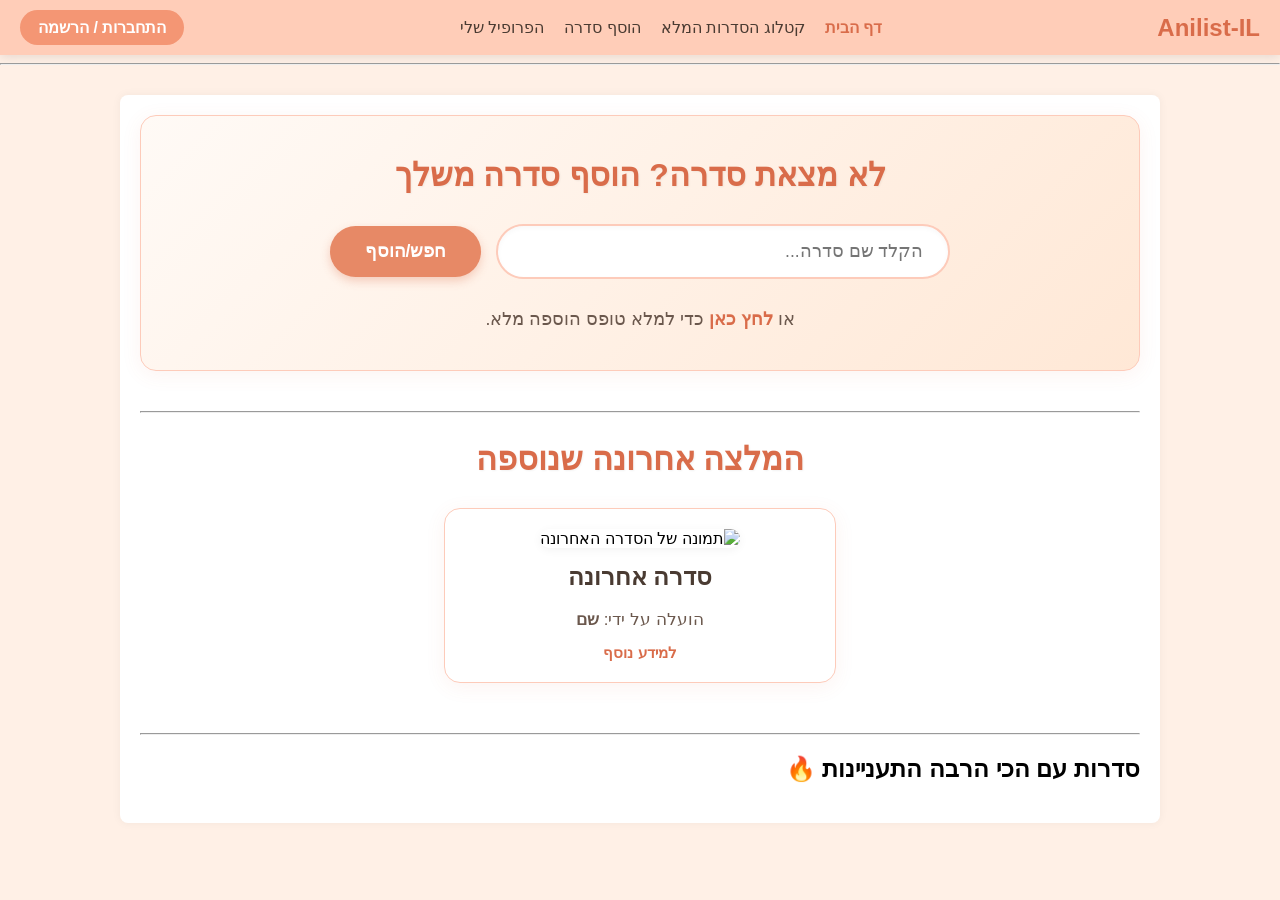
==== index.html @ 6fa0b1dd "update latest suggestion style" ====
<!DOCTYPE html> 
<html lang="he" dir="rtl"> 
<head> 
    <meta charset="UTF-8"> 
    <meta name="viewport" content="width=device-width, initial-scale=1.0"> 
    <link rel="stylesheet" href="styles.css"> 
    <title>Anilist-IL - דף הבית</title> 
    </head>
<!-- הגדרות האתר -->

<body> 
    <header> 
        <div> 
            <strong>Anilist-IL</strong> 
            </div>

        <nav> 
            <h3>תפריט ניווט</h3> 
            <ul> 
                <li><a href="index.html" class="active">דף הבית</a></li>
                <li><a href="full-catalog.html">קטלוג הסדרות המלא</a></li>
                <li><a href="add-anime.html">הוסף סדרה</a></li>
                <li><a href="profile.html">הפרופיל שלי</a></li>
            </ul>
        </nav>
            
        <div>
            <a href="login.html">התחברות / הרשמה</a>
        </div>
    </header>
<!-- האזור העליון של האתר - header -->

    <hr> 
    <main> 
        <section id="quick-add"> 
            <h2>לא מצאת סדרה? הוסף סדרה משלך</h2> 
            <form action="#" method="get"> 
                <label for="quickSearch">שם הסדרה:</label> 
                <input type="text" id="quickSearch" name="seriesName" placeholder="הקלד שם סדרה..."> 
                <button type="submit">חפש/הוסף</button> 
                </form>
            
            <p>או <a href="add-anime.html">לחץ כאן</a> כדי למלא טופס הוספה מלא.</p> 
            </section>
<!-- תחילת התוכן המרכזי של האתר, טופס לחיפוש, הוספה מהירה של סדרה. -->

        <hr> 
        <section id="latest-suggestion">
            <h2>המלצה אחרונה שנוספה</h2>
            
            <article> 
                <img src="https://placehold.co/150x100" alt="תמונה של הסדרה האחרונה" width="150"> 
                <h3>סדרה אחרונה</h3>
                
                <p>הועלה על ידי: <strong>שם</strong></p> 
                <a href="series-detail.html">למידע נוסף</a>
            </article>
        </section>

        <hr>

        <section id="trending-catalog">
            <h2>סדרות עם הכי הרבה התעניינות 🔥</h2>
            </section>
<!-- ההמלצה האחרונה שנוספה לאתר ואזור לסדרות הפופולריות ביותר. -->

    </main> 
</body>
</html>
---- styles.css ----
/* איפוס כללי */
body {
    margin: 0;
    font-family: 'Segoe UI', Tahoma, Geneva, Verdana, sans-serif;
    direction: rtl;
    background-color: #fff0e6;
}

/* עיצוב ה-Header */
header {
    background-color: #ffcdb8;
    color: #4A3B32;
    padding: 10px 20px;
    display: flex;
    justify-content: space-between; /* חילוק המקום בין הלוגו, הניווט וההתחברות */
    align-items: center;
    box-shadow: 0 2px 10px rgba(0,0,0,0.1);
}

/* עיצוב הלוגו */
header strong {
    font-size: 1.5rem;
    color: #D96C4A;
}

/* עיצוב הניווט */
header nav h3 {
    display: none;
}

header nav ul {
    list-style: none; /* מבטל את הנקודות של הרשימה */
    margin: 0;
    padding: 0;
    display: flex; /* הופך את הרשימה לשורה אחת */
    gap: 20px;
}

header nav a {
    color: #4A3B32;
    text-decoration: none;
    font-weight: 500;
    transition: color 0.3s;
}

/* עיצוב הקישור של הדף הנוכחי */
header nav a.active {
    color: #D96C4A; 
    font-weight: bold;
    border-bottom: 0px;
}

header nav a.active:hover {
    text-decoration: underline;
}

header nav a:hover {
    color: #D96C4A;
}

/* עיצוב אזור ההתחברות */
header div a[href="login.html"] {
    color: #ffffff; 
    text-decoration: none;
    background-color:  rgb(244, 150, 116);
    padding: 8px 18px; 
    border-radius: 50px;
    font-weight: bold;
    transition: background-color 0.3s;
    display: inline-block;
}

header div a[href="login.html"]:hover {
    background-color: #D96C4A;
}

/* עיצוב התוכן המרכזי */
main {
    max-width: 1000px;
    margin: 30px auto;
    padding: 20px;
    background: white;
    border-radius: 8px;
    box-shadow: 0 0 10px rgba(0,0,0,0.05);
}

/* =========================================
        אזור הוספה מהירה / חיפוש
========================================= */

/* יצירת "קופסה" סביב האזור*/
#quick-add {
    background: linear-gradient(135deg, #fffaf6 0%, #ffe8d6 100%);
    border-radius: 16px;
    padding: 40px 20px;
    text-align: center;
    box-shadow: 0 4px 20px rgba(217, 108, 74, 0.08);
    border: 1px solid #FDCBBA;
    margin-bottom: 40px;
}

/* עיצוב הכותרת באזור החיפוש */
#quick-add h2 {
    color: #D96C4A;
    font-size: 2rem;
    margin-top: 0;
    margin-bottom: 10px;
    text-shadow: 1px 1px 2px rgba(0,0,0,0.05);
}

/* סידור הטופס */
#quick-add form {
    display: flex;
    justify-content: center;
    align-items: center;
    gap: 15px;
    margin: 30px 0;
    flex-wrap: wrap;
}

#quick-add label {
    font-size: 1.2rem;
    color: #4A3B32;
    font-weight: bold;
    display: none;
}

/* עיצוב שדה ההקלדה */
#quick-add input[type="text"] {
    padding: 15px 25px; 
    font-size: 1.1rem;
    border: 2px solid #FDCBBA; 
    border-radius: 50px;
    width: 100%;
    max-width: 400px;
    font-family: inherit;
    outline: none;
    background-color: #FFFFFF; 
    box-shadow: inset 0 2px 5px rgba(0,0,0,0.03);
    transition: all 0.3s ease;
}

/* אפקט פוקוס משודרג בזמן הקלדה - ללא קפיצה */
#quick-add input[type="text"]:focus {
    border-color: #D96C4A; 
}

/* עיצוב הכפתור */
#quick-add button {
    background-color:rgb(231, 137, 102);
    color: #FFFFFF;
    font-size: 1.1rem;
    font-weight: bold;
    padding: 15px 35px; 
    border: none;
    border-radius: 50px;
    cursor: pointer; 
    box-shadow: 0 4px 10px rgba(217, 108, 74, 0.3);
    transition: all 0.3s ease; 
    font-family: inherit;
}

/* אפקט ריחוף (Hover) על הכפתור - ללא קפיצה */
#quick-add button:hover {
    background-color:  #D96C4A;
}

/* לחיצה על הכפתור */
#quick-add button:active {
    background-color: #b04d30;
}

/* עיצוב הטקסט הקטן שמתחת לטופס */
#quick-add p {
    font-size: 1.1rem;
    color: #6b584d;
    margin-bottom: 0;
}

#quick-add p a {
    color: #D96C4A;
    font-weight: bold;
    text-decoration: none;
    transition: color 0.3s;
}

#quick-add p a:hover {
    text-decoration: underline;
}

/* =========================================
   אזור המלצה אחרונה שנוספה
========================================= */

/* יישור הכותרת של האזור */
#latest-suggestion {
    text-align: center;
    margin-bottom: 50px;
}

#latest-suggestion h2 {
    color: #D96C4A;
    font-size: 2rem;
    margin-bottom: 30px;
    text-shadow: 1px 1px 2px rgba(0,0,0,0.05);
}
/* עיצוב כרטיסיית הסדרה */
#latest-suggestion article {
    background-color: #ffffff;
    border-radius: 16px;
    padding: 20px; 
    box-shadow: 0 4px 20px rgba(217, 108, 74, 0.08);
    border: 1px solid #FDCBBA;
    max-width: 350px;
    margin: 0 auto;
    transition: box-shadow 0.3s ease;
}

#latest-suggestion article:hover {
    box-shadow: 0 8px 30px rgba(217, 108, 74, 0.15); 
}

/* עיצוב התמונה בתוך הכרטיסייה */
#latest-suggestion img {
    border-radius: 12px;
    width: 100%;
    height: auto;
    max-height: 220px;
    object-fit: cover;
    box-shadow: 0 2px 10px rgba(0,0,0,0.05);
    margin-bottom: 15px;
}

/* עיצוב שם הסדרה */
#latest-suggestion article h3 {
    color: #4A3B32;
    font-size: 1.5rem;
    margin-top: 0;
    margin-bottom: 5px;
}

/* עיצוב טקסט התיאור */
#latest-suggestion article p {
    color: #6b584d;
    line-height: 1.6;
    margin-bottom: 5px;
    font-size: 1.05rem;
}

/* עיצוב קישור למידע נוסף */
#latest-suggestion article a {
    display: inline-block; 
    color: #D96C4A;
    text-decoration: none;
    font-weight: bold;
    font-size: 0.95rem;
    margin-top: 5px;
    transition: color 0.3s ease;
}

#latest-suggestion article a:hover {
    color: #c2593b;
    text-decoration: underline;
}
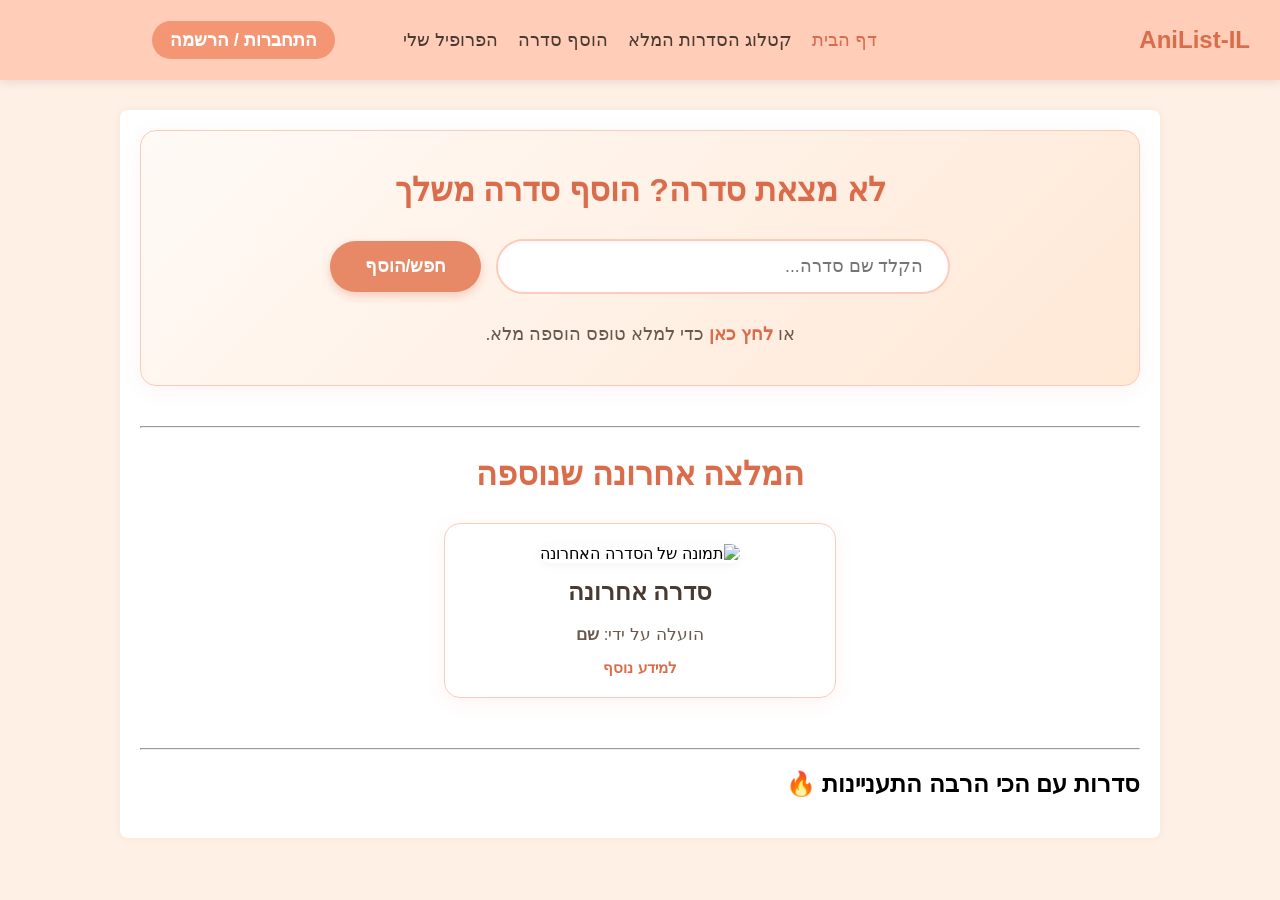
==== commit 981b94db: "Add files via upload refactor: תיקון מבנה ה-HTML, הפיכת ההדר לדינמי ושיפורי עיצוב  - תיקון שגיאות " ====
--- a/index.html
+++ b/index.html
@@ -1,69 +1,52 @@
-<!DOCTYPE html> 
-<html lang="he" dir="rtl"> 
-<head> 
-    <meta charset="UTF-8"> 
-    <meta name="viewport" content="width=device-width, initial-scale=1.0"> 
-    <link rel="stylesheet" href="styles.css"> 
-    <title>Anilist-IL - דף הבית</title> 
-    </head>
-<!-- הגדרות האתר -->
-
-<body> 
-    <header> 
-        <div> 
-            <strong>Anilist-IL</strong> 
-            </div>
-
-        <nav> 
-            <h3>תפריט ניווט</h3> 
-            <ul> 
-                <li><a href="index.html" class="active">דף הבית</a></li>
-                <li><a href="full-catalog.html">קטלוג הסדרות המלא</a></li>
-                <li><a href="add-anime.html">הוסף סדרה</a></li>
-                <li><a href="profile.html">הפרופיל שלי</a></li>
-            </ul>
-        </nav>
-            
-        <div>
-            <a href="login.html">התחברות / הרשמה</a>
-        </div>
-    </header>
-<!-- האזור העליון של האתר - header -->
-
-    <hr> 
-    <main> 
-        <section id="quick-add"> 
-            <h2>לא מצאת סדרה? הוסף סדרה משלך</h2> 
-            <form action="#" method="get"> 
-                <label for="quickSearch">שם הסדרה:</label> 
-                <input type="text" id="quickSearch" name="seriesName" placeholder="הקלד שם סדרה..."> 
-                <button type="submit">חפש/הוסף</button> 
-                </form>
-            
-            <p>או <a href="add-anime.html">לחץ כאן</a> כדי למלא טופס הוספה מלא.</p> 
-            </section>
-<!-- תחילת התוכן המרכזי של האתר, טופס לחיפוש, הוספה מהירה של סדרה. -->
-
-        <hr> 
-        <section id="latest-suggestion">
-            <h2>המלצה אחרונה שנוספה</h2>
-            
-            <article> 
-                <img src="https://placehold.co/150x100" alt="תמונה של הסדרה האחרונה" width="150"> 
-                <h3>סדרה אחרונה</h3>
-                
-                <p>הועלה על ידי: <strong>שם</strong></p> 
-                <a href="series-detail.html">למידע נוסף</a>
-            </article>
-        </section>
-
-        <hr>
-
-        <section id="trending-catalog">
-            <h2>סדרות עם הכי הרבה התעניינות 🔥</h2>
-            </section>
-<!-- ההמלצה האחרונה שנוספה לאתר ואזור לסדרות הפופולריות ביותר. -->
-
-    </main> 
-</body>
+<!DOCTYPE html> 
+<html lang="he" dir="rtl"> 
+<head> 
+    <meta charset="UTF-8"> 
+    <meta name="viewport" content="width=device-width, initial-scale=1.0"> 
+    <link rel="stylesheet" href="styles.css"> 
+    <title>Anilist-IL - דף הבית</title> 
+    </head>
+<!-- הגדרות האתר -->
+
+<body>
+    <header id="main-header"></header>
+
+    <script src="script.js"></script>
+<!-- האזור העליון של האתר - header -->
+
+    <main> 
+        <section id="quick-add"> 
+            <h2>לא מצאת סדרה? הוסף סדרה משלך</h2> 
+            <form action="#" method="get"> 
+                <label for="quickSearch">שם הסדרה:</label> 
+                <input type="text" id="quickSearch" name="seriesName" placeholder="הקלד שם סדרה..."> 
+                <button type="submit">חפש/הוסף</button> 
+                </form>
+            
+            <p>או <a href="add-anime.html">לחץ כאן</a> כדי למלא טופס הוספה מלא.</p> 
+            </section>
+<!-- תחילת התוכן המרכזי של האתר, טופס לחיפוש, הוספה מהירה של סדרה. -->
+
+        <hr> 
+        <section id="latest-suggestion">
+            <h2>המלצה אחרונה שנוספה</h2>
+            
+            <article> 
+                <img src="https://placehold.co/150x100" alt="תמונה של הסדרה האחרונה" width="150"> 
+                <h3>סדרה אחרונה</h3>
+                
+                <p>הועלה על ידי: <strong>שם</strong></p> 
+                <a href="series-detail.html">למידע נוסף</a>
+            </article>
+        </section>
+
+        <hr>
+
+        <section id="trending-catalog">
+            <h2>סדרות עם הכי הרבה התעניינות 🔥</h2>
+            </section>
+<!-- ההמלצה האחרונה שנוספה לאתר ואזור לסדרות הפופולריות ביותר. -->
+
+    </main> 
+</body>
 </html>
--- a/styles.css
+++ b/styles.css
@@ -1,264 +1,362 @@
-/* איפוס כללי */
-body {
-    margin: 0;
-    font-family: 'Segoe UI', Tahoma, Geneva, Verdana, sans-serif;
-    direction: rtl;
-    background-color: #fff0e6;
-}
-
-/* עיצוב ה-Header */
-header {
-    background-color: #ffcdb8;
-    color: #4A3B32;
-    padding: 10px 20px;
-    display: flex;
-    justify-content: space-between; /* חילוק המקום בין הלוגו, הניווט וההתחברות */
-    align-items: center;
-    box-shadow: 0 2px 10px rgba(0,0,0,0.1);
-}
-
-/* עיצוב הלוגו */
-header strong {
-    font-size: 1.5rem;
-    color: #D96C4A;
-}
-
-/* עיצוב הניווט */
-header nav h3 {
-    display: none;
-}
-
-header nav ul {
-    list-style: none; /* מבטל את הנקודות של הרשימה */
-    margin: 0;
-    padding: 0;
-    display: flex; /* הופך את הרשימה לשורה אחת */
-    gap: 20px;
-}
-
-header nav a {
-    color: #4A3B32;
-    text-decoration: none;
-    font-weight: 500;
-    transition: color 0.3s;
-}
-
-/* עיצוב הקישור של הדף הנוכחי */
-header nav a.active {
-    color: #D96C4A; 
-    font-weight: bold;
-    border-bottom: 0px;
-}
-
-header nav a.active:hover {
-    text-decoration: underline;
-}
-
-header nav a:hover {
-    color: #D96C4A;
-}
-
-/* עיצוב אזור ההתחברות */
-header div a[href="login.html"] {
-    color: #ffffff; 
-    text-decoration: none;
-    background-color:  rgb(244, 150, 116);
-    padding: 8px 18px; 
-    border-radius: 50px;
-    font-weight: bold;
-    transition: background-color 0.3s;
-    display: inline-block;
-}
-
-header div a[href="login.html"]:hover {
-    background-color: #D96C4A;
-}
-
-/* עיצוב התוכן המרכזי */
-main {
-    max-width: 1000px;
-    margin: 30px auto;
-    padding: 20px;
-    background: white;
-    border-radius: 8px;
-    box-shadow: 0 0 10px rgba(0,0,0,0.05);
-}
-
-/* =========================================
-        אזור הוספה מהירה / חיפוש
-========================================= */
-
-/* יצירת "קופסה" סביב האזור*/
-#quick-add {
-    background: linear-gradient(135deg, #fffaf6 0%, #ffe8d6 100%);
-    border-radius: 16px;
-    padding: 40px 20px;
-    text-align: center;
-    box-shadow: 0 4px 20px rgba(217, 108, 74, 0.08);
-    border: 1px solid #FDCBBA;
-    margin-bottom: 40px;
-}
-
-/* עיצוב הכותרת באזור החיפוש */
-#quick-add h2 {
-    color: #D96C4A;
-    font-size: 2rem;
-    margin-top: 0;
-    margin-bottom: 10px;
-    text-shadow: 1px 1px 2px rgba(0,0,0,0.05);
-}
-
-/* סידור הטופס */
-#quick-add form {
-    display: flex;
-    justify-content: center;
-    align-items: center;
-    gap: 15px;
-    margin: 30px 0;
-    flex-wrap: wrap;
-}
-
-#quick-add label {
-    font-size: 1.2rem;
-    color: #4A3B32;
-    font-weight: bold;
-    display: none;
-}
-
-/* עיצוב שדה ההקלדה */
-#quick-add input[type="text"] {
-    padding: 15px 25px; 
-    font-size: 1.1rem;
-    border: 2px solid #FDCBBA; 
-    border-radius: 50px;
-    width: 100%;
-    max-width: 400px;
-    font-family: inherit;
-    outline: none;
-    background-color: #FFFFFF; 
-    box-shadow: inset 0 2px 5px rgba(0,0,0,0.03);
-    transition: all 0.3s ease;
-}
-
-/* אפקט פוקוס משודרג בזמן הקלדה - ללא קפיצה */
-#quick-add input[type="text"]:focus {
-    border-color: #D96C4A; 
-}
-
-/* עיצוב הכפתור */
-#quick-add button {
-    background-color:rgb(231, 137, 102);
-    color: #FFFFFF;
-    font-size: 1.1rem;
-    font-weight: bold;
-    padding: 15px 35px; 
-    border: none;
-    border-radius: 50px;
-    cursor: pointer; 
-    box-shadow: 0 4px 10px rgba(217, 108, 74, 0.3);
-    transition: all 0.3s ease; 
-    font-family: inherit;
-}
-
-/* אפקט ריחוף (Hover) על הכפתור - ללא קפיצה */
-#quick-add button:hover {
-    background-color:  #D96C4A;
-}
-
-/* לחיצה על הכפתור */
-#quick-add button:active {
-    background-color: #b04d30;
-}
-
-/* עיצוב הטקסט הקטן שמתחת לטופס */
-#quick-add p {
-    font-size: 1.1rem;
-    color: #6b584d;
-    margin-bottom: 0;
-}
-
-#quick-add p a {
-    color: #D96C4A;
-    font-weight: bold;
-    text-decoration: none;
-    transition: color 0.3s;
-}
-
-#quick-add p a:hover {
-    text-decoration: underline;
-}
-
-/* =========================================
-   אזור המלצה אחרונה שנוספה
-========================================= */
-
-/* יישור הכותרת של האזור */
-#latest-suggestion {
-    text-align: center;
-    margin-bottom: 50px;
-}
-
-#latest-suggestion h2 {
-    color: #D96C4A;
-    font-size: 2rem;
-    margin-bottom: 30px;
-    text-shadow: 1px 1px 2px rgba(0,0,0,0.05);
-}
-/* עיצוב כרטיסיית הסדרה */
-#latest-suggestion article {
-    background-color: #ffffff;
-    border-radius: 16px;
-    padding: 20px; 
-    box-shadow: 0 4px 20px rgba(217, 108, 74, 0.08);
-    border: 1px solid #FDCBBA;
-    max-width: 350px;
-    margin: 0 auto;
-    transition: box-shadow 0.3s ease;
-}
-
-#latest-suggestion article:hover {
-    box-shadow: 0 8px 30px rgba(217, 108, 74, 0.15); 
-}
-
-/* עיצוב התמונה בתוך הכרטיסייה */
-#latest-suggestion img {
-    border-radius: 12px;
-    width: 100%;
-    height: auto;
-    max-height: 220px;
-    object-fit: cover;
-    box-shadow: 0 2px 10px rgba(0,0,0,0.05);
-    margin-bottom: 15px;
-}
-
-/* עיצוב שם הסדרה */
-#latest-suggestion article h3 {
-    color: #4A3B32;
-    font-size: 1.5rem;
-    margin-top: 0;
-    margin-bottom: 5px;
-}
-
-/* עיצוב טקסט התיאור */
-#latest-suggestion article p {
-    color: #6b584d;
-    line-height: 1.6;
-    margin-bottom: 5px;
-    font-size: 1.05rem;
-}
-
-/* עיצוב קישור למידע נוסף */
-#latest-suggestion article a {
-    display: inline-block; 
-    color: #D96C4A;
-    text-decoration: none;
-    font-weight: bold;
-    font-size: 0.95rem;
-    margin-top: 5px;
-    transition: color 0.3s ease;
-}
-
-#latest-suggestion article a:hover {
-    color: #c2593b;
-    text-decoration: underline;
+/* איפוס כללי */
+body {
+    margin: 0;
+    font-family: 'Segoe UI', Tahoma, Geneva, Verdana, sans-serif;
+    direction: rtl;
+    background-color: #fff0e6;
+}
+
+/* עיצוב ה-Header */
+header {
+    background-color: #ffcdb8;
+    color: #4A3B32;
+    padding: 10px 30px;
+    display: flex;
+    justify-content: space-between;
+    align-items: center;
+    box-shadow: 0 2px 10px rgba(0,0,0,0.1);
+    min-height: 60px; /* מבטיח שההדר לא יקרוס אם יש עיכוב קטן בטעינה */
+    /* --- משאיר את השורות גם אם גוללים למטה- -- */
+    position: sticky;
+    top: 0;
+    z-index: 1000;
+}
+
+.header-left-part, .header-right-part {
+    flex: 1;
+}
+
+.header-center-part {
+    flex: 2;
+    display: flex;
+    justify-content: center;
+}
+
+header ul {
+    list-style: none;
+    display: flex;
+    gap: 20px;
+    margin: 0;
+    padding: 0;
+}
+
+header a {
+    text-decoration: none;
+    color: #4A3B32;
+    font-weight: 500;
+    font-size: 1.15rem;
+}
+
+/* עיצוב הלוגו */
+header strong {
+    font-size: 1.5rem;
+    color: #D96C4A;
+}
+
+header nav h3 {
+    display: none;
+}
+
+header nav a {
+    color: #4A3B32;
+    text-decoration: none;
+    font-weight: 500;
+    transition: color 0.3s;
+}
+/* עיצוב הקישור של הדף הנוכחי */
+header nav a.active {
+    color: #D96C4A;
+    padding-bottom: 5px;
+}
+
+/* אפקט מעבר קטן כשמרחפים מעל שאר הלינקים */
+header nav a:hover {
+    color: #D96C4A;
+    transition: 0.3s;
+}
+
+/* עיצוב אזור ההתחברות */
+header div a[href="login.html"] {
+    color: #ffffff; 
+    text-decoration: none;
+    background-color:  rgb(244, 150, 116);
+    padding: 8px 18px; 
+    border-radius: 50px;
+    font-weight: bold;
+    transition: background-color 0.3s;
+    display: inline-block;
+}
+
+header div a[href="login.html"]:hover {
+    background-color: #D96C4A;
+}
+
+/* עיצוב התוכן המרכזי */
+main {
+    max-width: 1000px;
+    margin: 30px auto;
+    padding: 20px;
+    background: white;
+    border-radius: 8px;
+    box-shadow: 0 0 10px rgba(0,0,0,0.05);
+}
+
+/* =========================================
+        אזור הוספה מהירה / חיפוש
+========================================= */
+
+/* יצירת "קופסה" סביב האזור*/
+#quick-add {
+    background: linear-gradient(135deg, #fffaf6 0%, #ffe8d6 100%);
+    border-radius: 16px;
+    padding: 40px 20px;
+    text-align: center;
+    box-shadow: 0 4px 20px rgba(217, 108, 74, 0.08);
+    border: 1px solid #FDCBBA;
+    margin-bottom: 40px;
+}
+
+/* עיצוב הכותרת באזור החיפוש */
+#quick-add h2 {
+    color: #D96C4A;
+    font-size: 2rem;
+    margin-top: 0;
+    margin-bottom: 10px;
+    text-shadow: 1px 1px 2px rgba(0,0,0,0.05);
+}
+
+/* סידור הטופס */
+#quick-add form {
+    display: flex;
+    justify-content: center;
+    align-items: center;
+    gap: 15px;
+    margin: 30px 0;
+    flex-wrap: wrap;
+}
+
+#quick-add label {
+    font-size: 1.2rem;
+    color: #4A3B32;
+    font-weight: bold;
+    display: none;
+}
+
+/* עיצוב שדה ההקלדה */
+#quick-add input[type="text"] {
+    padding: 15px 25px; 
+    font-size: 1.1rem;
+    border: 2px solid #FDCBBA; 
+    border-radius: 50px;
+    width: 100%;
+    max-width: 400px;
+    font-family: inherit;
+    outline: none;
+    background-color: #FFFFFF; 
+    box-shadow: inset 0 2px 5px rgba(0,0,0,0.03);
+    transition: all 0.3s ease;
+}
+
+/* אפקט פוקוס משודרג בזמן הקלדה - ללא קפיצה */
+#quick-add input[type="text"]:focus {
+    border-color: #D96C4A; 
+}
+
+/* עיצוב הכפתור */
+#quick-add button {
+    background-color:rgb(231, 137, 102);
+    color: #FFFFFF;
+    font-size: 1.1rem;
+    font-weight: bold;
+    padding: 15px 35px; 
+    border: none;
+    border-radius: 50px;
+    cursor: pointer; 
+    box-shadow: 0 4px 10px rgba(217, 108, 74, 0.3);
+    transition: all 0.3s ease; 
+    font-family: inherit;
+}
+
+/* אפקט ריחוף (Hover) על הכפתור - ללא קפיצה */
+#quick-add button:hover {
+    background-color:  #D96C4A;
+}
+
+/* לחיצה על הכפתור */
+#quick-add button:active {
+    background-color: #b04d30;
+}
+
+/* עיצוב הטקסט הקטן שמתחת לטופס */
+#quick-add p {
+    font-size: 1.1rem;
+    color: #6b584d;
+    margin-bottom: 0;
+}
+
+#quick-add p a {
+    color: #D96C4A;
+    font-weight: bold;
+    text-decoration: none;
+    transition: color 0.3s;
+}
+
+#quick-add p a:hover {
+    text-decoration: underline;
+}
+
+/* =========================================
+   אזור המלצה אחרונה שנוספה
+========================================= */
+
+/* יישור הכותרת של האזור */
+#latest-suggestion {
+    text-align: center;
+    margin-bottom: 50px;
+}
+
+#latest-suggestion h2 {
+    color: #D96C4A;
+    font-size: 2rem;
+    margin-bottom: 30px;
+    text-shadow: 1px 1px 2px rgba(0,0,0,0.05);
+}
+/* עיצוב כרטיסיית הסדרה */
+#latest-suggestion article {
+    background-color: #ffffff;
+    border-radius: 16px;
+    padding: 20px; 
+    box-shadow: 0 4px 20px rgba(217, 108, 74, 0.08);
+    border: 1px solid #FDCBBA;
+    max-width: 350px;
+    margin: 0 auto;
+    transition: box-shadow 0.3s ease;
+}
+
+#latest-suggestion article:hover {
+    box-shadow: 0 8px 30px rgba(217, 108, 74, 0.15); 
+}
+
+/* עיצוב התמונה בתוך הכרטיסייה */
+#latest-suggestion img {
+    border-radius: 12px;
+    width: 100%;
+    height: auto;
+    max-height: 220px;
+    object-fit: cover;
+    box-shadow: 0 2px 10px rgba(0,0,0,0.05);
+    margin-bottom: 15px;
+}
+
+/* עיצוב שם הסדרה */
+#latest-suggestion article h3 {
+    color: #4A3B32;
+    font-size: 1.5rem;
+    margin-top: 0;
+    margin-bottom: 5px;
+}
+
+/* עיצוב טקסט התיאור */
+#latest-suggestion article p {
+    color: #6b584d;
+    line-height: 1.6;
+    margin-bottom: 5px;
+    font-size: 1.05rem;
+}
+
+/* עיצוב קישור למידע נוסף */
+#latest-suggestion article a {
+    display: inline-block; 
+    color: #D96C4A;
+    text-decoration: none;
+    font-weight: bold;
+    font-size: 0.95rem;
+    margin-top: 5px;
+    transition: color 0.3s ease;
+}
+
+#latest-suggestion article a:hover {
+    color: #c2593b;
+    text-decoration: underline;
+}
+
+/* --- תיבת ההתחברות --- */
+.auth-page-main {
+    display: flex;
+    justify-content: center;
+    align-items: flex-start;
+    min-height: calc(100vh - 80px);
+    padding-top: 60px;
+    padding-bottom: 40px;
+}
+
+.auth-container {
+    background-color: #ffffff;
+    border-radius: 20px;
+    padding: 50px 40px;
+    text-align: center;
+    box-shadow: 0 10px 30px rgba(217, 108, 74, 0.12);
+    border: 1px solid #FDCBBA;
+    max-width: 420px;
+    width: 100%;
+    min-height: 420px;
+    display: flex;
+    flex-direction: column;
+    justify-content: center;
+    /* הוספת רווח קבוע בין חלקי התיבה */
+    gap: 20px;
+}
+
+.auth-header h2 {
+    color: #D96C4A;
+    font-size: 2.2rem;
+    margin: 0;
+}
+
+.auth-container > p {
+    /* המרווח מהכותרת (ברוכים הבאים) */
+    margin-top: 30px;    
+    
+    /* המרווח מהכפתור (התחברות עם גוגל) */
+    margin-bottom: 5px; 
+    
+    /* עיצוב הטקסט עצמו */
+    color: #6b584d;
+    font-size: 1.1rem;
+    line-height: 1.6;
+    display: block;
+}
+
+/* כפתור גוגל */
+.google-btn {
+    display: flex;
+    align-items: center;
+    justify-content: center;
+    gap: 12px;
+    background-color: #ffffff;
+    color: #3c4043;
+    border: 1px solid #dadce0;
+    border-radius: 50px;
+    padding: 12px 24px;
+    font-size: 1.05rem;
+    font-weight: 500;
+    cursor: pointer;
+    transition: all 0.2s;
+    font-family: inherit;
+    margin: 20px 0;
+}
+
+.google-btn img {
+    width: 20px;
+    height: 20px;
+}
+
+.google-btn:hover {
+    border-color: #FDCBBA;
+    box-shadow: 0 1px 3px rgba(0,0,0,0.1);
+}
+
+.auth-footer {
+    color: #a08d82;
+    font-size: 0.85rem;
 }
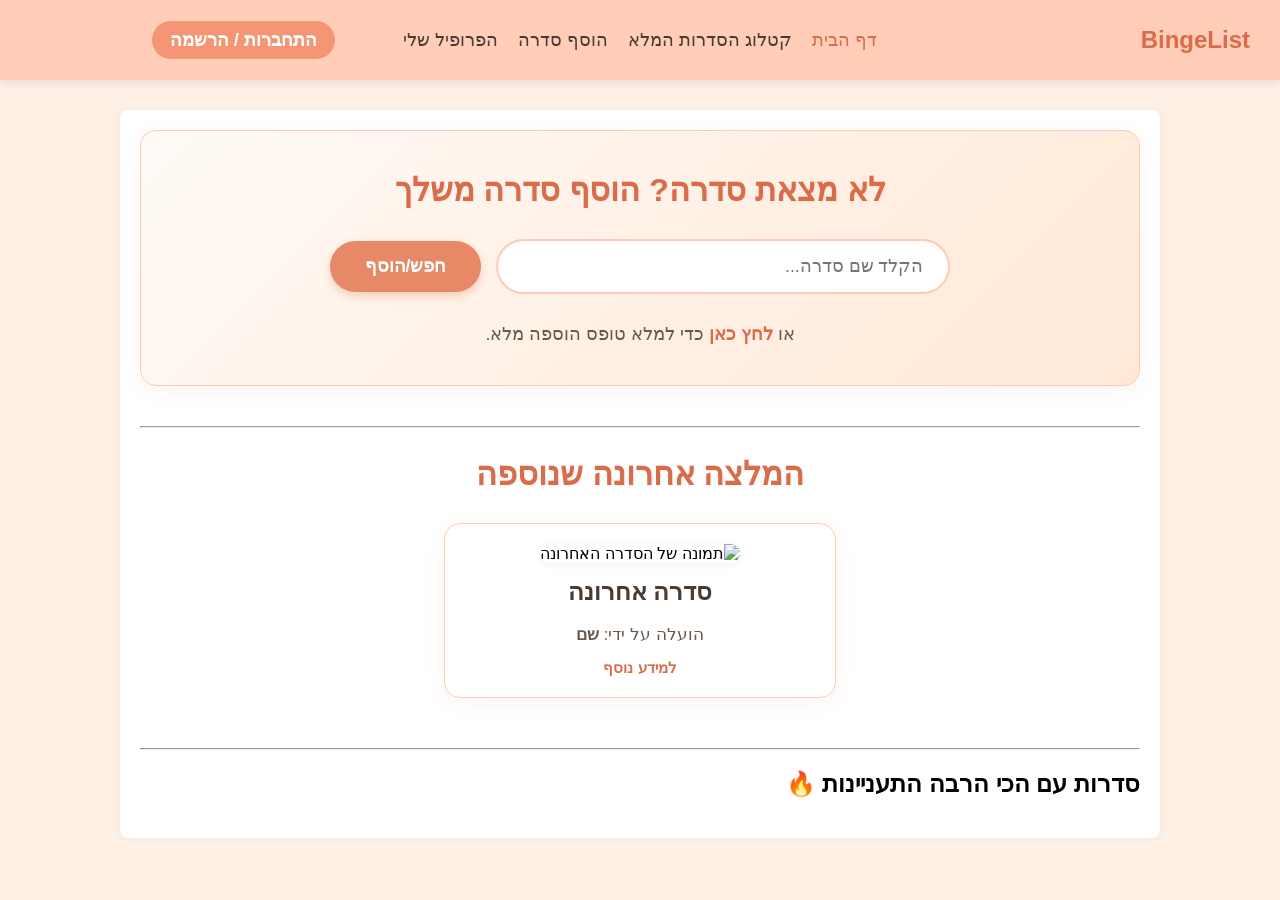
==== commit cf76c510: "Change website theme from Anime to general TV Series" ====
--- a/index.html
+++ b/index.html
@@ -4,7 +4,7 @@
     <meta charset="UTF-8"> 
     <meta name="viewport" content="width=device-width, initial-scale=1.0"> 
     <link rel="stylesheet" href="styles.css"> 
-    <title>Anilist-IL - דף הבית</title> 
+        <title>BingeList - דף הבית</title>
     </head>
 <!-- הגדרות האתר -->
 
@@ -23,7 +23,7 @@
                 <button type="submit">חפש/הוסף</button> 
                 </form>
             
-            <p>או <a href="add-anime.html">לחץ כאן</a> כדי למלא טופס הוספה מלא.</p> 
+            <p>או <a href="add-series.html">לחץ כאן</a> כדי למלא טופס הוספה מלא.</p> 
             </section>
 <!-- תחילת התוכן המרכזי של האתר, טופס לחיפוש, הוספה מהירה של סדרה. -->
 
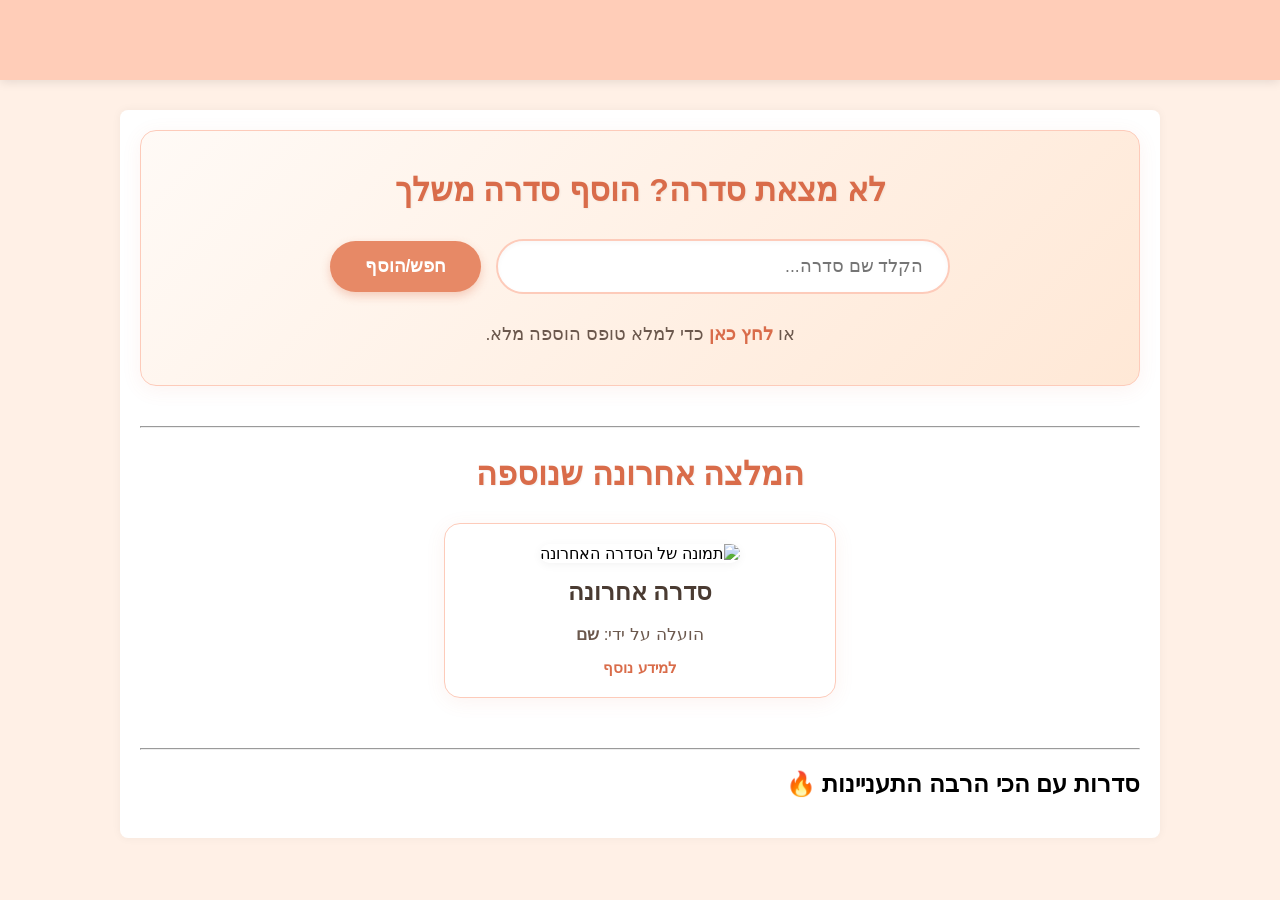
==== commit f5dd29e0: "connect project to Firebase Firestore and load real-time data" ====
--- a/index.html
+++ b/index.html
@@ -11,7 +11,7 @@
 <body>
     <header id="main-header"></header>
 
-    <script src="script.js"></script>
+    <script type="module" src="script.js"></script>
 <!-- האזור העליון של האתר - header -->
 
     <main> 
--- a/styles.css
+++ b/styles.css
@@ -164,7 +164,7 @@
 
 /* עיצוב הכפתור */
 #quick-add button {
-    background-color:rgb(231, 137, 102);
+    background-color: rgb(231, 137, 102);
     color: #FFFFFF;
     font-size: 1.1rem;
     font-weight: bold;
@@ -359,4 +359,300 @@
 .auth-footer {
     color: #a08d82;
     font-size: 0.85rem;
-}+}
+/* =========================================
+   אזור הוספת סדרה
+========================================= */
+
+/* עיצוב לדף הטפסים */
+.form-page-main {
+    color: #D96C4A;
+    max-width: 600px;
+    margin: 40px auto;
+    background-color: #ffffff;
+    padding: 30px;
+    border-radius: 15px;
+    box-shadow: 0 4px 15px rgba(0,0,0,0.05);
+}
+
+/* סידור הרווחים בין השדות */
+.form-group {
+    display: flex;
+    flex-direction: column; /* גורם לתווית להיות מעל השדה */
+    margin-bottom: 20px; /* רווח קבוע בין שדה לשדה */
+    gap: 8px; /* רווח קטן בין התווית לשדה עצמו */
+}
+
+/* עיצוב התוויות (Labels) */
+.form-group label {
+    font-weight: bold;
+    color: #df7555;
+}
+
+/* עיצוב שדות ההזנה (Inputs, Select, Textarea) */
+input, select, textarea {
+    color: #b17968;
+    padding: 10px;
+    border: 1px solid #FDCBBA;
+    box-shadow: 0 1px 3px rgba(0,0,0,0.1);
+    border-radius: 8px;
+    font-family: inherit;
+    font-size: 1rem;
+    transition: all 0.3s ease;
+}
+
+/* עיצוב השדות בזמן לחיצה */
+input:focus, select:focus, textarea:focus {
+    outline: none;
+    border-color: #D96C4A; 
+    box-shadow: 0 0 8px rgba(217, 108, 74, 0.2);
+    transition: all 0.3s ease; /* הופך את הופעת הצבע לחלקה יותר */
+}
+
+.form-actions {
+    display: flex;
+    gap: 15px; /* רווח בין הכפתורים */
+    margin-top: 10px;
+}
+
+/* האזור שעוטף את הכפתורים */
+.form-actions {
+    display: flex;
+    gap: 15px; 
+    margin-top: 10px;
+}
+
+/* עיצוב הבסיס לשני הכפתורים */
+.form-actions button {
+    flex: 1;
+    padding: 12px;
+    border: none;
+    border-radius: 24px; /* פינות עגולות כמו בגוגל */
+    cursor: pointer;
+    font-weight: bold;
+    transition: all 0.3s ease; /* לאנימציה חלקה */
+}
+
+/* כפתור שמירה - הצבע הכתום */
+.save-btn {
+    background-color: #D96C4A; /* צבע כתום */
+    color: white; /* טקסט לבן */
+}
+
+.save-btn:hover {
+    background-color: #b04d30; /* כתום כהה יותר במעבר עכבר */
+    box-shadow: 0 4px 12px rgba(217, 108, 74, 0.4); /* צל כתמתם */
+}
+
+/* כפתור ביטול - הצבע האפור */
+.cancel-btn {
+    background-color: #eeeeee; /* רקע אפור בהיר */
+    color: #4A3B32; /* טקסט חום כהה כמו בשאר האתר */
+}
+
+.cancel-btn:hover {
+    background-color: #dddddd; /* אפור קצת יותר כהה במעבר עכבר */
+    box-shadow: 0 4px 12px rgba(0,0,0,0.1); /* צל עדין */
+}
+
+/* עיצוב הרשימה הנפתחת */
+select {
+    cursor: pointer; /* משנה את העכבר ליד לחיצה */
+    appearance: none; /* מעלים את החץ המקורי של הדפדפן */
+    -webkit-appearance: none; /* תמיכה לדפדפנים ישנים */
+    -moz-appearance: none; /* תמיכה לדפדפנים ישנים */
+    
+    /* ציור חץ כתום*/
+    background-image: url("data:image/svg+xml;charset=US-ASCII,%3Csvg%20xmlns%3D%22http%3A%2F%2Fwww.w3.org%2F2000%2Fsvg%22%20width%3D%22292.4%22%20height%3D%22292.4%22%3E%3Cpath%20fill%3D%22%23D96C4A%22%20d%3D%22M287%2069.4a17.6%2017.6%200%200%200-13-5.4H18.4c-5%200-9.3%201.8-12.9%205.4A17.6%2017.6%200%200%200%200%2082.2c0%205%201.8%209.3%205.4%2012.9l128%20127.9c3.6%203.6%207.8%205.4%2012.8%205.4s9.2-1.8%2012.8-5.4L287%2095c3.5-3.5%205.4-7.8%205.4-12.8%200-5-1.9-9.2-5.5-12.8z%22%2F%3E%3C%2Fsvg%3E");
+    background-repeat: no-repeat;
+    background-position: left 15px center; /* שמים את החץ בצד שמאל כי האתר בעברית (RTL) */
+    background-size: 12px auto;
+    padding-left: 40px; /* עושה קצת רווח כדי שהטקסט לא יעלה על החץ */
+}
+
+/* עיצוב האופציות ברשימה (השורות שנפתחות למטה) */
+option {
+    background-color: #ffffff;
+    color: #4A3B32;
+    padding: 10px;
+    font-size: 1rem;
+}
+
+/* אזור דירוג הכוכבים */
+.rating {
+    display: inline-flex;
+    flex-direction: row-reverse; /* הופך את הסדר כדי שהצביעה תעבוד נכון מימין לשמאל */
+    justify-content: flex-end;
+    gap: 5px;
+    margin-top: -10px;
+}
+
+/* העלמת כפתורי הרדיו המקוריים */
+.rating input[type="radio"] {
+    display: none;
+}
+
+/* עיצוב הכוכבים עצמם */
+.rating label {
+    font-size: 40px;
+    line-height: 1;
+    color: #ddd;
+    cursor: pointer;
+    transition: color 0.2s ease, transform 0.2s ease;
+}
+
+/*כשעוברם עם העכבר או לוחצים על כוכב הוא נצבע בצהוב*/
+.rating input[type="radio"]:checked ~ label,
+.rating label:hover,
+.rating label:hover ~ label {
+    color: #FFD700;
+    text-shadow: 0 2px 12px rgba(255, 215, 0, 0.6);
+}
+
+/* עיצוב הודעת ההצלחה */
+#success-message {
+    background-color: #9de0a0;
+    color: white;
+    text-align: center;
+    padding: 15px;
+    margin-top: 20px;
+    border-radius: 8px;
+    font-weight: bold;
+    box-shadow: 0 4px 6px rgba(0,0,0,0.1);
+    transition: opacity 0.5s ease;
+}
+
+/* המחלקה שמסתירה את ההודעה כברירת מחדל */
+.hidden {
+    display: none;
+}
+
+/* =========================================
+   אזור קטלוג הסדרות המלא
+========================================= */
+
+.filter-wrapper {
+    display: flex;
+    align-items: center;
+    gap: 10px;
+    margin: 20px 0;
+}
+
+.filter-bar {
+    display: none;
+    align-items: center;
+    gap: 10px;
+}
+
+.filter-bar.open {
+    display: flex; 
+}
+
+.filter-bar select, .filter-bar .cancel-btn {
+    height: 40px;
+}
+.open-filter-btn {
+    padding: 12px;
+    border: none;
+    border-radius: 24px;
+    cursor: pointer;
+    font-weight: bold;
+    transition: all 0.3s ease;
+    background-color: #D96C4A;
+    color: white;
+}
+
+.open-filter-btn:hover {
+    box-shadow: 0 4px 12px rgba(217, 108, 74, 0.4);
+}
+
+.cancel-btn {
+    color: #b17968;
+    border-radius: 24px;
+    border:1px solid #FDCBBA;
+    width: fit-content;
+    background-color:#FFFFFF;
+    box-shadow: 0 1px 3px rgba(0,0,0,0.1);
+    font-family: inherit;
+    transition: all 0.3s ease;
+    padding: 12px;
+}
+
+.cancel-btn:hover {
+    background-color:#FFFFFF;
+    transition: all 0.3s ease;
+    border-color: #e28e74; 
+}
+
+/* =========================================
+   עיצוב קטלוג הסדרות
+========================================= */
+
+/* הקונטיינר הראשי שעוטף את כל הסדרות */
+#series-catalog-container {
+    display: grid;
+    grid-template-columns: repeat(auto-fill, minmax(220px, 1fr));
+    gap: 25px;
+    margin-top: 30px;
+    padding: 10px;
+}
+
+/* עיצוב כרטיסיית סדרה בודדת */
+.series {
+    background-color: #ffffff;
+    border-radius: 16px;
+    padding: 15px;
+    text-align: center;
+    border: 1px solid #FDCBBA;
+    box-shadow: 0 4px 15px rgba(217, 108, 74, 0.08);
+    transition: transform 0.3s ease, box-shadow 0.3s ease;
+    display: flex;
+    flex-direction: column;
+    justify-content: space-between;
+}
+
+/* ריחוף מעל כרטיסייה */
+.series:hover {
+    box-shadow: 0 8px 25px rgba(217, 108, 74, 0.15);
+    border-color: #D96C4A;
+}
+
+/* עיצוב התמונה בתוך הכרטיסייה */
+.series img {
+    width: 100%;
+    height: 200px;
+    object-fit: cover;
+    border-radius: 12px;
+    margin-bottom: 12px;
+    background-color: #f9f9f9;
+}
+
+/* עיצוב שם הסדרה */
+.series h3 {
+    color: #D96C4A;
+    font-size: 1.25rem;
+    margin: 10px 0 5px 0;
+    font-weight: bold;
+}
+
+/* עיצוב למידע נוסף*/
+.series h4 {
+    background-color: rgb(231, 137, 102);
+    color: #FFFFFF;
+    padding: 5px 15px;
+    border-radius: 50px;
+    cursor: pointer; 
+    box-shadow: 0 4px 10px rgba(217, 108, 74, 0.3);
+    transition: all 0.3s ease; 
+    font-family: inherit;
+    font-size: 0.9rem;
+    font-weight: 600;
+    margin: 10px auto 5px;
+    width: fit-content;
+    display: block;
+}
+
+.series h4:hover {
+    background-color:  #D96C4A;
+}
+
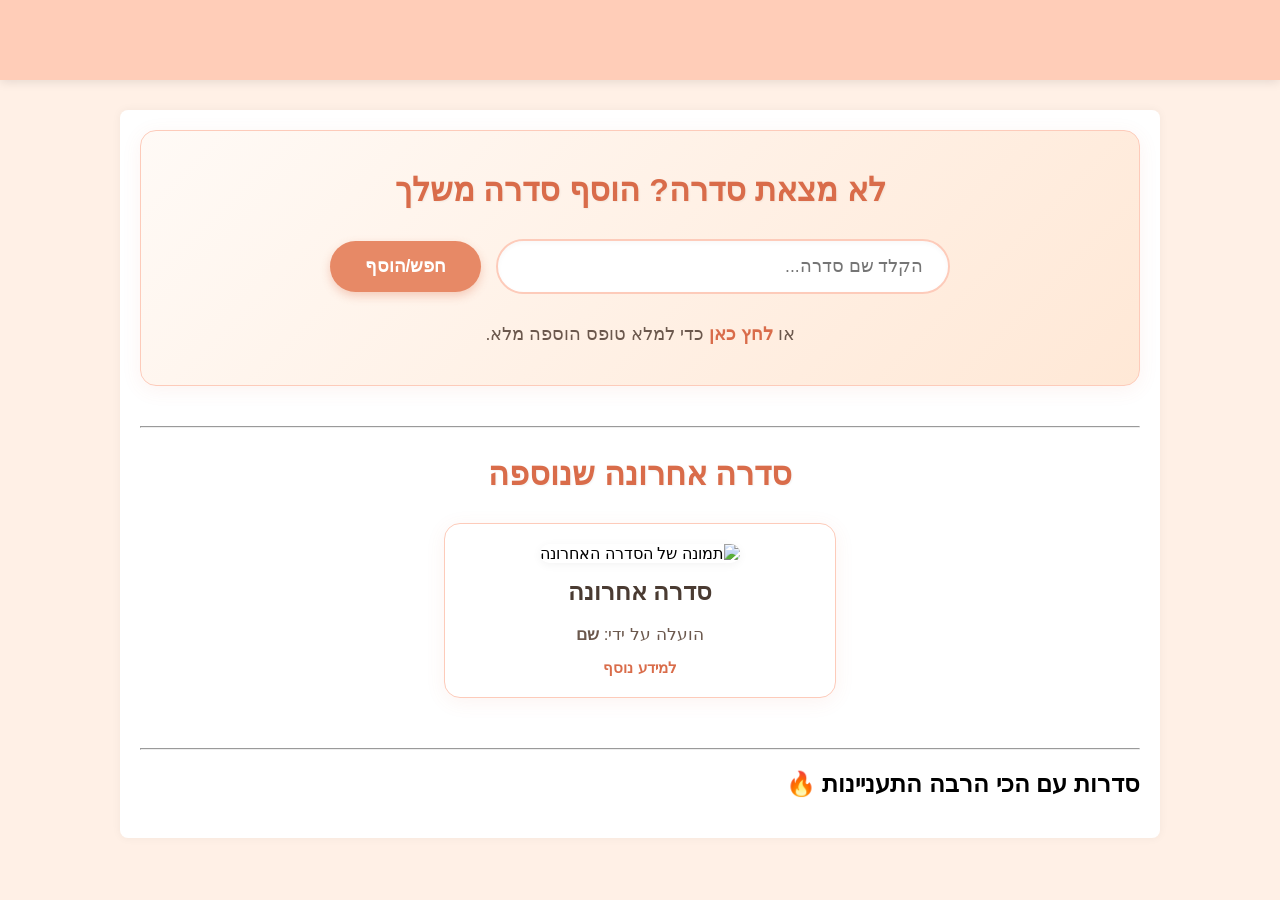
==== commit 507828d6: "Add files via upload" ====
--- a/index.html
+++ b/index.html
@@ -8,7 +8,7 @@
     </head>
 <!-- הגדרות האתר -->
 
-<body>
+<body id="home-page">
     <header id="main-header"></header>
 
     <script type="module" src="script.js"></script>
@@ -25,11 +25,12 @@
             
             <p>או <a href="add-series.html">לחץ כאן</a> כדי למלא טופס הוספה מלא.</p> 
             </section>
+            <div id="series-catalog-container"></div>
 <!-- תחילת התוכן המרכזי של האתר, טופס לחיפוש, הוספה מהירה של סדרה. -->
 
         <hr> 
         <section id="latest-suggestion">
-            <h2>המלצה אחרונה שנוספה</h2>
+            <h2>סדרה אחרונה שנוספה</h2>
             
             <article> 
                 <img src="https://placehold.co/150x100" alt="תמונה של הסדרה האחרונה" width="150"> 
--- a/styles.css
+++ b/styles.css
@@ -177,7 +177,6 @@
     font-family: inherit;
 }
 
-/* אפקט ריחוף (Hover) על הכפתור - ללא קפיצה */
 #quick-add button:hover {
     background-color:  #D96C4A;
 }
@@ -205,6 +204,21 @@
     text-decoration: underline;
 }
 
+/* עיצוב הקטלוג בדף הבית */
+#home-page #series-catalog-container {
+    display: none; /* ברירת מחדל - מוסתר */
+    grid-template-columns: repeat(auto-fill, minmax(200px, 1fr));
+    gap: 20px;
+    margin: 20px 0;
+    padding: 20px;
+    background-color: rgba(255, 205, 184, 0.2);
+    border-radius: 15px;
+}
+
+/* יופעל רק כשיש תוצאות חיפוש */
+#home-page #series-catalog-container.show-results {
+    display: grid !important; /* ה-important מבטיח שה-JS ינצח כל הגדרה אחרת */
+}
 /* =========================================
    אזור המלצה אחרונה שנוספה
 ========================================= */
@@ -656,3 +670,44 @@
     background-color:  #D96C4A;
 }
 
+/* כשלוחצים למידע נוסף*/
+.modal-overlay {
+    position: fixed;
+    top: 0;
+    left: 0;
+    width: 100%;
+    height: 100%;
+    background-color: rgba(0, 0, 0, 0.7);
+    display: flex;
+    justify-content: center;
+    align-items: center;
+    z-index: 1000;
+}
+
+.modal-content {
+    background-color: white;
+    padding: 30px;
+    border-radius: 15px;
+    width: 90%;
+    max-width: 500px;
+    position: relative;
+    text-align: center;
+}
+
+.modal-content img {
+    width: 100%;
+    border-radius: 10px;
+    margin-bottom: 15px;
+}
+
+.close-btn {
+    position: absolute;
+    top: 10px;
+    right: 20px;
+    font-size: 30px;
+    cursor: pointer;
+}
+
+.hidden {
+    display: none !important;
+}
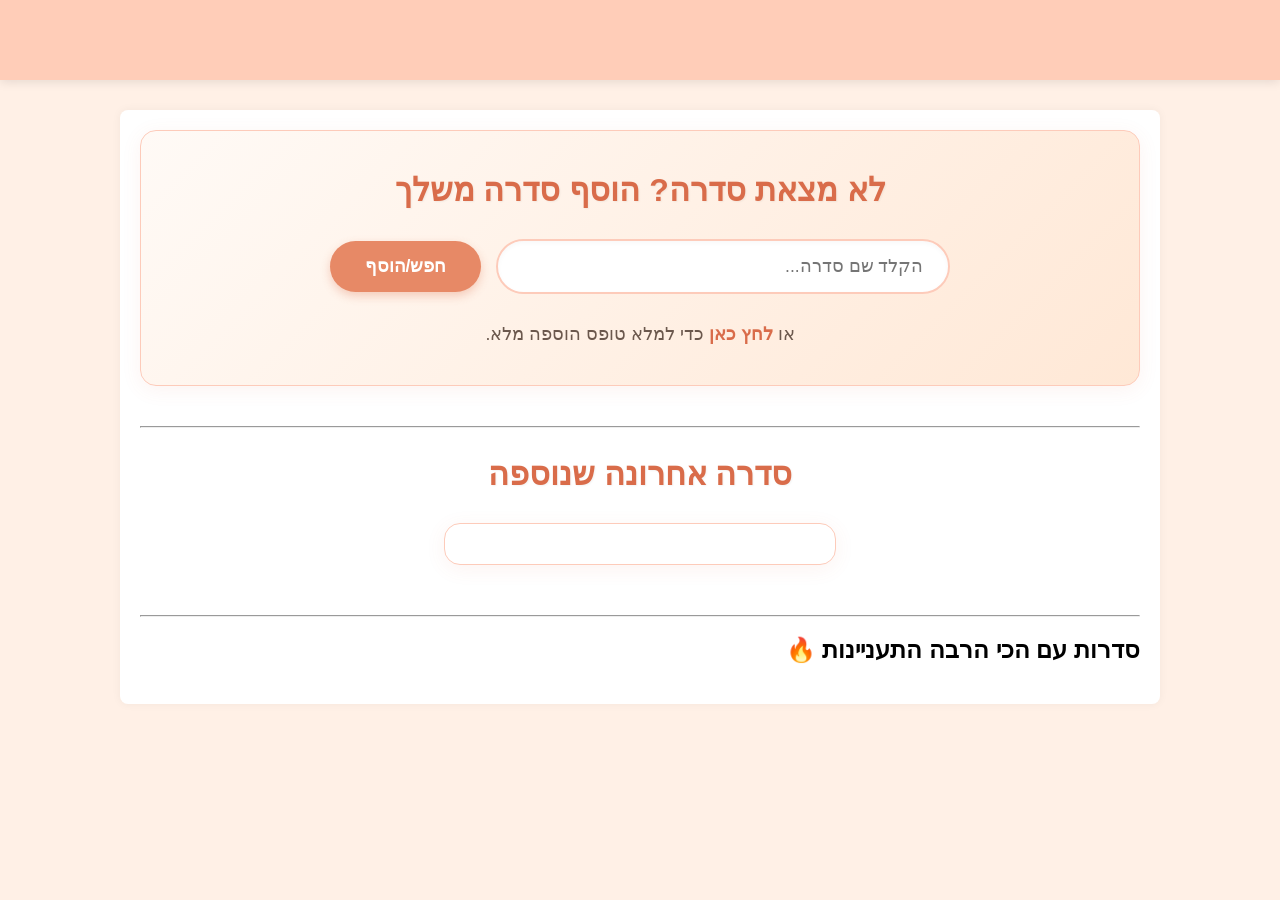
==== commit d29bc8fe: "Added last added series to home page" ====
--- a/index.html
+++ b/index.html
@@ -1,53 +1,58 @@
-<!DOCTYPE html> 
-<html lang="he" dir="rtl"> 
-<head> 
-    <meta charset="UTF-8"> 
-    <meta name="viewport" content="width=device-width, initial-scale=1.0"> 
-    <link rel="stylesheet" href="styles.css"> 
-        <title>BingeList - דף הבית</title>
-    </head>
-<!-- הגדרות האתר -->
-
-<body id="home-page">
-    <header id="main-header"></header>
-
-    <script type="module" src="script.js"></script>
-<!-- האזור העליון של האתר - header -->
-
-    <main> 
-        <section id="quick-add"> 
-            <h2>לא מצאת סדרה? הוסף סדרה משלך</h2> 
-            <form action="#" method="get"> 
-                <label for="quickSearch">שם הסדרה:</label> 
-                <input type="text" id="quickSearch" name="seriesName" placeholder="הקלד שם סדרה..."> 
-                <button type="submit">חפש/הוסף</button> 
-                </form>
-            
-            <p>או <a href="add-series.html">לחץ כאן</a> כדי למלא טופס הוספה מלא.</p> 
-            </section>
-            <div id="series-catalog-container"></div>
-<!-- תחילת התוכן המרכזי של האתר, טופס לחיפוש, הוספה מהירה של סדרה. -->
-
-        <hr> 
-        <section id="latest-suggestion">
-            <h2>סדרה אחרונה שנוספה</h2>
-            
-            <article> 
-                <img src="https://placehold.co/150x100" alt="תמונה של הסדרה האחרונה" width="150"> 
-                <h3>סדרה אחרונה</h3>
-                
-                <p>הועלה על ידי: <strong>שם</strong></p> 
-                <a href="series-detail.html">למידע נוסף</a>
-            </article>
-        </section>
-
-        <hr>
-
-        <section id="trending-catalog">
-            <h2>סדרות עם הכי הרבה התעניינות 🔥</h2>
-            </section>
-<!-- ההמלצה האחרונה שנוספה לאתר ואזור לסדרות הפופולריות ביותר. -->
-
-    </main> 
-</body>
+<!DOCTYPE html> 
+<html lang="he" dir="rtl"> 
+<head> 
+    <meta charset="UTF-8"> 
+    <meta name="viewport" content="width=device-width, initial-scale=1.0"> 
+    <link rel="stylesheet" href="styles.css"> 
+        <title>BingeList - דף הבית</title>
+    </head>
+<!-- הגדרות האתר -->
+
+<body id="home-page">
+    <header id="main-header"></header>
+
+    <script type="module" src="script.js"></script>
+<!-- האזור העליון של האתר - header -->
+
+    <main> 
+        <section id="quick-add"> 
+            <h2>לא מצאת סדרה? הוסף סדרה משלך</h2> 
+            <form action="#" method="get"> 
+                <label for="quickSearch">שם הסדרה:</label> 
+                <input type="text" id="quickSearch" name="seriesName" placeholder="הקלד שם סדרה..."> 
+                <button type="submit">חפש/הוסף</button> 
+                </form>
+            
+            <p>או <a href="add-series.html">לחץ כאן</a> כדי למלא טופס הוספה מלא.</p> 
+            </section>
+            <div id="series-catalog-container"></div>
+<!-- תחילת התוכן המרכזי של האתר, טופס לחיפוש, הוספה מהירה של סדרה. -->
+ 
+<!-- הצגת הסדרות לאחר חיפוש והפעלת כפתור מידע נוסף -->
+        <div id="series-modal" class="hidden" style="display: none;">
+            <div class="modal-content">
+                <span id="close-modal" class="close-btn">&times;</span>
+                <img id="modal-image" src="" alt="תמונת סדרה">
+                <h2 id="modal-title"></h2>
+                <p id="modal-description"></p>
+            </div>
+    </div>
+
+        <hr> 
+        <section id="latest-suggestion">
+            <h2>סדרה אחרונה שנוספה</h2>
+            
+            <article> 
+                
+            </article>
+        </section>
+
+        <hr>
+
+        <section id="trending-catalog">
+            <h2>סדרות עם הכי הרבה התעניינות 🔥</h2>
+            </section>
+<!-- הסדרה האחרונה שנוספה לאתר ואזור לסדרות הפופולריות ביותר. -->
+    </main> 
+</body>
 </html>
--- a/styles.css
+++ b/styles.css
@@ -1,713 +1,782 @@
-/* איפוס כללי */
-body {
-    margin: 0;
-    font-family: 'Segoe UI', Tahoma, Geneva, Verdana, sans-serif;
-    direction: rtl;
-    background-color: #fff0e6;
-}
-
-/* עיצוב ה-Header */
-header {
-    background-color: #ffcdb8;
-    color: #4A3B32;
-    padding: 10px 30px;
-    display: flex;
-    justify-content: space-between;
-    align-items: center;
-    box-shadow: 0 2px 10px rgba(0,0,0,0.1);
-    min-height: 60px; /* מבטיח שההדר לא יקרוס אם יש עיכוב קטן בטעינה */
-    /* --- משאיר את השורות גם אם גוללים למטה- -- */
-    position: sticky;
-    top: 0;
-    z-index: 1000;
-}
-
-.header-left-part, .header-right-part {
-    flex: 1;
-}
-
-.header-center-part {
-    flex: 2;
-    display: flex;
-    justify-content: center;
-}
-
-header ul {
-    list-style: none;
-    display: flex;
-    gap: 20px;
-    margin: 0;
-    padding: 0;
-}
-
-header a {
-    text-decoration: none;
-    color: #4A3B32;
-    font-weight: 500;
-    font-size: 1.15rem;
-}
-
-/* עיצוב הלוגו */
-header strong {
-    font-size: 1.5rem;
-    color: #D96C4A;
-}
-
-header nav h3 {
-    display: none;
-}
-
-header nav a {
-    color: #4A3B32;
-    text-decoration: none;
-    font-weight: 500;
-    transition: color 0.3s;
-}
-/* עיצוב הקישור של הדף הנוכחי */
-header nav a.active {
-    color: #D96C4A;
-    padding-bottom: 5px;
-}
-
-/* אפקט מעבר קטן כשמרחפים מעל שאר הלינקים */
-header nav a:hover {
-    color: #D96C4A;
-    transition: 0.3s;
-}
-
-/* עיצוב אזור ההתחברות */
-header div a[href="login.html"] {
-    color: #ffffff; 
-    text-decoration: none;
-    background-color:  rgb(244, 150, 116);
-    padding: 8px 18px; 
-    border-radius: 50px;
-    font-weight: bold;
-    transition: background-color 0.3s;
-    display: inline-block;
-}
-
-header div a[href="login.html"]:hover {
-    background-color: #D96C4A;
-}
-
-/* עיצוב התוכן המרכזי */
-main {
-    max-width: 1000px;
-    margin: 30px auto;
-    padding: 20px;
-    background: white;
-    border-radius: 8px;
-    box-shadow: 0 0 10px rgba(0,0,0,0.05);
-}
-
-/* =========================================
-        אזור הוספה מהירה / חיפוש
-========================================= */
-
-/* יצירת "קופסה" סביב האזור*/
-#quick-add {
-    background: linear-gradient(135deg, #fffaf6 0%, #ffe8d6 100%);
-    border-radius: 16px;
-    padding: 40px 20px;
-    text-align: center;
-    box-shadow: 0 4px 20px rgba(217, 108, 74, 0.08);
-    border: 1px solid #FDCBBA;
-    margin-bottom: 40px;
-}
-
-/* עיצוב הכותרת באזור החיפוש */
-#quick-add h2 {
-    color: #D96C4A;
-    font-size: 2rem;
-    margin-top: 0;
-    margin-bottom: 10px;
-    text-shadow: 1px 1px 2px rgba(0,0,0,0.05);
-}
-
-/* סידור הטופס */
-#quick-add form {
-    display: flex;
-    justify-content: center;
-    align-items: center;
-    gap: 15px;
-    margin: 30px 0;
-    flex-wrap: wrap;
-}
-
-#quick-add label {
-    font-size: 1.2rem;
-    color: #4A3B32;
-    font-weight: bold;
-    display: none;
-}
-
-/* עיצוב שדה ההקלדה */
-#quick-add input[type="text"] {
-    padding: 15px 25px; 
-    font-size: 1.1rem;
-    border: 2px solid #FDCBBA; 
-    border-radius: 50px;
-    width: 100%;
-    max-width: 400px;
-    font-family: inherit;
-    outline: none;
-    background-color: #FFFFFF; 
-    box-shadow: inset 0 2px 5px rgba(0,0,0,0.03);
-    transition: all 0.3s ease;
-}
-
-/* אפקט פוקוס משודרג בזמן הקלדה - ללא קפיצה */
-#quick-add input[type="text"]:focus {
-    border-color: #D96C4A; 
-}
-
-/* עיצוב הכפתור */
-#quick-add button {
-    background-color: rgb(231, 137, 102);
-    color: #FFFFFF;
-    font-size: 1.1rem;
-    font-weight: bold;
-    padding: 15px 35px; 
-    border: none;
-    border-radius: 50px;
-    cursor: pointer; 
-    box-shadow: 0 4px 10px rgba(217, 108, 74, 0.3);
-    transition: all 0.3s ease; 
-    font-family: inherit;
-}
-
-#quick-add button:hover {
-    background-color:  #D96C4A;
-}
-
-/* לחיצה על הכפתור */
-#quick-add button:active {
-    background-color: #b04d30;
-}
-
-/* עיצוב הטקסט הקטן שמתחת לטופס */
-#quick-add p {
-    font-size: 1.1rem;
-    color: #6b584d;
-    margin-bottom: 0;
-}
-
-#quick-add p a {
-    color: #D96C4A;
-    font-weight: bold;
-    text-decoration: none;
-    transition: color 0.3s;
-}
-
-#quick-add p a:hover {
-    text-decoration: underline;
-}
-
-/* עיצוב הקטלוג בדף הבית */
-#home-page #series-catalog-container {
-    display: none; /* ברירת מחדל - מוסתר */
-    grid-template-columns: repeat(auto-fill, minmax(200px, 1fr));
-    gap: 20px;
-    margin: 20px 0;
-    padding: 20px;
-    background-color: rgba(255, 205, 184, 0.2);
-    border-radius: 15px;
-}
-
-/* יופעל רק כשיש תוצאות חיפוש */
-#home-page #series-catalog-container.show-results {
-    display: grid !important; /* ה-important מבטיח שה-JS ינצח כל הגדרה אחרת */
-}
-/* =========================================
-   אזור המלצה אחרונה שנוספה
-========================================= */
-
-/* יישור הכותרת של האזור */
-#latest-suggestion {
-    text-align: center;
-    margin-bottom: 50px;
-}
-
-#latest-suggestion h2 {
-    color: #D96C4A;
-    font-size: 2rem;
-    margin-bottom: 30px;
-    text-shadow: 1px 1px 2px rgba(0,0,0,0.05);
-}
-/* עיצוב כרטיסיית הסדרה */
-#latest-suggestion article {
-    background-color: #ffffff;
-    border-radius: 16px;
-    padding: 20px; 
-    box-shadow: 0 4px 20px rgba(217, 108, 74, 0.08);
-    border: 1px solid #FDCBBA;
-    max-width: 350px;
-    margin: 0 auto;
-    transition: box-shadow 0.3s ease;
-}
-
-#latest-suggestion article:hover {
-    box-shadow: 0 8px 30px rgba(217, 108, 74, 0.15); 
-}
-
-/* עיצוב התמונה בתוך הכרטיסייה */
-#latest-suggestion img {
-    border-radius: 12px;
-    width: 100%;
-    height: auto;
-    max-height: 220px;
-    object-fit: cover;
-    box-shadow: 0 2px 10px rgba(0,0,0,0.05);
-    margin-bottom: 15px;
-}
-
-/* עיצוב שם הסדרה */
-#latest-suggestion article h3 {
-    color: #4A3B32;
-    font-size: 1.5rem;
-    margin-top: 0;
-    margin-bottom: 5px;
-}
-
-/* עיצוב טקסט התיאור */
-#latest-suggestion article p {
-    color: #6b584d;
-    line-height: 1.6;
-    margin-bottom: 5px;
-    font-size: 1.05rem;
-}
-
-/* עיצוב קישור למידע נוסף */
-#latest-suggestion article a {
-    display: inline-block; 
-    color: #D96C4A;
-    text-decoration: none;
-    font-weight: bold;
-    font-size: 0.95rem;
-    margin-top: 5px;
-    transition: color 0.3s ease;
-}
-
-#latest-suggestion article a:hover {
-    color: #c2593b;
-    text-decoration: underline;
-}
-
-/* --- תיבת ההתחברות --- */
-.auth-page-main {
-    display: flex;
-    justify-content: center;
-    align-items: flex-start;
-    min-height: calc(100vh - 80px);
-    padding-top: 60px;
-    padding-bottom: 40px;
-}
-
-.auth-container {
-    background-color: #ffffff;
-    border-radius: 20px;
-    padding: 50px 40px;
-    text-align: center;
-    box-shadow: 0 10px 30px rgba(217, 108, 74, 0.12);
-    border: 1px solid #FDCBBA;
-    max-width: 420px;
-    width: 100%;
-    min-height: 420px;
-    display: flex;
-    flex-direction: column;
-    justify-content: center;
-    /* הוספת רווח קבוע בין חלקי התיבה */
-    gap: 20px;
-}
-
-.auth-header h2 {
-    color: #D96C4A;
-    font-size: 2.2rem;
-    margin: 0;
-}
-
-.auth-container > p {
-    /* המרווח מהכותרת (ברוכים הבאים) */
-    margin-top: 30px;    
-    
-    /* המרווח מהכפתור (התחברות עם גוגל) */
-    margin-bottom: 5px; 
-    
-    /* עיצוב הטקסט עצמו */
-    color: #6b584d;
-    font-size: 1.1rem;
-    line-height: 1.6;
-    display: block;
-}
-
-/* כפתור גוגל */
-.google-btn {
-    display: flex;
-    align-items: center;
-    justify-content: center;
-    gap: 12px;
-    background-color: #ffffff;
-    color: #3c4043;
-    border: 1px solid #dadce0;
-    border-radius: 50px;
-    padding: 12px 24px;
-    font-size: 1.05rem;
-    font-weight: 500;
-    cursor: pointer;
-    transition: all 0.2s;
-    font-family: inherit;
-    margin: 20px 0;
-}
-
-.google-btn img {
-    width: 20px;
-    height: 20px;
-}
-
-.google-btn:hover {
-    border-color: #FDCBBA;
-    box-shadow: 0 1px 3px rgba(0,0,0,0.1);
-}
-
-.auth-footer {
-    color: #a08d82;
-    font-size: 0.85rem;
-}
-/* =========================================
-   אזור הוספת סדרה
-========================================= */
-
-/* עיצוב לדף הטפסים */
-.form-page-main {
-    color: #D96C4A;
-    max-width: 600px;
-    margin: 40px auto;
-    background-color: #ffffff;
-    padding: 30px;
-    border-radius: 15px;
-    box-shadow: 0 4px 15px rgba(0,0,0,0.05);
-}
-
-/* סידור הרווחים בין השדות */
-.form-group {
-    display: flex;
-    flex-direction: column; /* גורם לתווית להיות מעל השדה */
-    margin-bottom: 20px; /* רווח קבוע בין שדה לשדה */
-    gap: 8px; /* רווח קטן בין התווית לשדה עצמו */
-}
-
-/* עיצוב התוויות (Labels) */
-.form-group label {
-    font-weight: bold;
-    color: #df7555;
-}
-
-/* עיצוב שדות ההזנה (Inputs, Select, Textarea) */
-input, select, textarea {
-    color: #b17968;
-    padding: 10px;
-    border: 1px solid #FDCBBA;
-    box-shadow: 0 1px 3px rgba(0,0,0,0.1);
-    border-radius: 8px;
-    font-family: inherit;
-    font-size: 1rem;
-    transition: all 0.3s ease;
-}
-
-/* עיצוב השדות בזמן לחיצה */
-input:focus, select:focus, textarea:focus {
-    outline: none;
-    border-color: #D96C4A; 
-    box-shadow: 0 0 8px rgba(217, 108, 74, 0.2);
-    transition: all 0.3s ease; /* הופך את הופעת הצבע לחלקה יותר */
-}
-
-.form-actions {
-    display: flex;
-    gap: 15px; /* רווח בין הכפתורים */
-    margin-top: 10px;
-}
-
-/* האזור שעוטף את הכפתורים */
-.form-actions {
-    display: flex;
-    gap: 15px; 
-    margin-top: 10px;
-}
-
-/* עיצוב הבסיס לשני הכפתורים */
-.form-actions button {
-    flex: 1;
-    padding: 12px;
-    border: none;
-    border-radius: 24px; /* פינות עגולות כמו בגוגל */
-    cursor: pointer;
-    font-weight: bold;
-    transition: all 0.3s ease; /* לאנימציה חלקה */
-}
-
-/* כפתור שמירה - הצבע הכתום */
-.save-btn {
-    background-color: #D96C4A; /* צבע כתום */
-    color: white; /* טקסט לבן */
-}
-
-.save-btn:hover {
-    background-color: #b04d30; /* כתום כהה יותר במעבר עכבר */
-    box-shadow: 0 4px 12px rgba(217, 108, 74, 0.4); /* צל כתמתם */
-}
-
-/* כפתור ביטול - הצבע האפור */
-.cancel-btn {
-    background-color: #eeeeee; /* רקע אפור בהיר */
-    color: #4A3B32; /* טקסט חום כהה כמו בשאר האתר */
-}
-
-.cancel-btn:hover {
-    background-color: #dddddd; /* אפור קצת יותר כהה במעבר עכבר */
-    box-shadow: 0 4px 12px rgba(0,0,0,0.1); /* צל עדין */
-}
-
-/* עיצוב הרשימה הנפתחת */
-select {
-    cursor: pointer; /* משנה את העכבר ליד לחיצה */
-    appearance: none; /* מעלים את החץ המקורי של הדפדפן */
-    -webkit-appearance: none; /* תמיכה לדפדפנים ישנים */
-    -moz-appearance: none; /* תמיכה לדפדפנים ישנים */
-    
-    /* ציור חץ כתום*/
-    background-image: url("data:image/svg+xml;charset=US-ASCII,%3Csvg%20xmlns%3D%22http%3A%2F%2Fwww.w3.org%2F2000%2Fsvg%22%20width%3D%22292.4%22%20height%3D%22292.4%22%3E%3Cpath%20fill%3D%22%23D96C4A%22%20d%3D%22M287%2069.4a17.6%2017.6%200%200%200-13-5.4H18.4c-5%200-9.3%201.8-12.9%205.4A17.6%2017.6%200%200%200%200%2082.2c0%205%201.8%209.3%205.4%2012.9l128%20127.9c3.6%203.6%207.8%205.4%2012.8%205.4s9.2-1.8%2012.8-5.4L287%2095c3.5-3.5%205.4-7.8%205.4-12.8%200-5-1.9-9.2-5.5-12.8z%22%2F%3E%3C%2Fsvg%3E");
-    background-repeat: no-repeat;
-    background-position: left 15px center; /* שמים את החץ בצד שמאל כי האתר בעברית (RTL) */
-    background-size: 12px auto;
-    padding-left: 40px; /* עושה קצת רווח כדי שהטקסט לא יעלה על החץ */
-}
-
-/* עיצוב האופציות ברשימה (השורות שנפתחות למטה) */
-option {
-    background-color: #ffffff;
-    color: #4A3B32;
-    padding: 10px;
-    font-size: 1rem;
-}
-
-/* אזור דירוג הכוכבים */
-.rating {
-    display: inline-flex;
-    flex-direction: row-reverse; /* הופך את הסדר כדי שהצביעה תעבוד נכון מימין לשמאל */
-    justify-content: flex-end;
-    gap: 5px;
-    margin-top: -10px;
-}
-
-/* העלמת כפתורי הרדיו המקוריים */
-.rating input[type="radio"] {
-    display: none;
-}
-
-/* עיצוב הכוכבים עצמם */
-.rating label {
-    font-size: 40px;
-    line-height: 1;
-    color: #ddd;
-    cursor: pointer;
-    transition: color 0.2s ease, transform 0.2s ease;
-}
-
-/*כשעוברם עם העכבר או לוחצים על כוכב הוא נצבע בצהוב*/
-.rating input[type="radio"]:checked ~ label,
-.rating label:hover,
-.rating label:hover ~ label {
-    color: #FFD700;
-    text-shadow: 0 2px 12px rgba(255, 215, 0, 0.6);
-}
-
-/* עיצוב הודעת ההצלחה */
-#success-message {
-    background-color: #9de0a0;
-    color: white;
-    text-align: center;
-    padding: 15px;
-    margin-top: 20px;
-    border-radius: 8px;
-    font-weight: bold;
-    box-shadow: 0 4px 6px rgba(0,0,0,0.1);
-    transition: opacity 0.5s ease;
-}
-
-/* המחלקה שמסתירה את ההודעה כברירת מחדל */
-.hidden {
-    display: none;
-}
-
-/* =========================================
-   אזור קטלוג הסדרות המלא
-========================================= */
-
-.filter-wrapper {
-    display: flex;
-    align-items: center;
-    gap: 10px;
-    margin: 20px 0;
-}
-
-.filter-bar {
-    display: none;
-    align-items: center;
-    gap: 10px;
-}
-
-.filter-bar.open {
-    display: flex; 
-}
-
-.filter-bar select, .filter-bar .cancel-btn {
-    height: 40px;
-}
-.open-filter-btn {
-    padding: 12px;
-    border: none;
-    border-radius: 24px;
-    cursor: pointer;
-    font-weight: bold;
-    transition: all 0.3s ease;
-    background-color: #D96C4A;
-    color: white;
-}
-
-.open-filter-btn:hover {
-    box-shadow: 0 4px 12px rgba(217, 108, 74, 0.4);
-}
-
-.cancel-btn {
-    color: #b17968;
-    border-radius: 24px;
-    border:1px solid #FDCBBA;
-    width: fit-content;
-    background-color:#FFFFFF;
-    box-shadow: 0 1px 3px rgba(0,0,0,0.1);
-    font-family: inherit;
-    transition: all 0.3s ease;
-    padding: 12px;
-}
-
-.cancel-btn:hover {
-    background-color:#FFFFFF;
-    transition: all 0.3s ease;
-    border-color: #e28e74; 
-}
-
-/* =========================================
-   עיצוב קטלוג הסדרות
-========================================= */
-
-/* הקונטיינר הראשי שעוטף את כל הסדרות */
-#series-catalog-container {
-    display: grid;
-    grid-template-columns: repeat(auto-fill, minmax(220px, 1fr));
-    gap: 25px;
-    margin-top: 30px;
-    padding: 10px;
-}
-
-/* עיצוב כרטיסיית סדרה בודדת */
-.series {
-    background-color: #ffffff;
-    border-radius: 16px;
-    padding: 15px;
-    text-align: center;
-    border: 1px solid #FDCBBA;
-    box-shadow: 0 4px 15px rgba(217, 108, 74, 0.08);
-    transition: transform 0.3s ease, box-shadow 0.3s ease;
-    display: flex;
-    flex-direction: column;
-    justify-content: space-between;
-}
-
-/* ריחוף מעל כרטיסייה */
-.series:hover {
-    box-shadow: 0 8px 25px rgba(217, 108, 74, 0.15);
-    border-color: #D96C4A;
-}
-
-/* עיצוב התמונה בתוך הכרטיסייה */
-.series img {
-    width: 100%;
-    height: 200px;
-    object-fit: cover;
-    border-radius: 12px;
-    margin-bottom: 12px;
-    background-color: #f9f9f9;
-}
-
-/* עיצוב שם הסדרה */
-.series h3 {
-    color: #D96C4A;
-    font-size: 1.25rem;
-    margin: 10px 0 5px 0;
-    font-weight: bold;
-}
-
-/* עיצוב למידע נוסף*/
-.series h4 {
-    background-color: rgb(231, 137, 102);
-    color: #FFFFFF;
-    padding: 5px 15px;
-    border-radius: 50px;
-    cursor: pointer; 
-    box-shadow: 0 4px 10px rgba(217, 108, 74, 0.3);
-    transition: all 0.3s ease; 
-    font-family: inherit;
-    font-size: 0.9rem;
-    font-weight: 600;
-    margin: 10px auto 5px;
-    width: fit-content;
-    display: block;
-}
-
-.series h4:hover {
-    background-color:  #D96C4A;
-}
-
-/* כשלוחצים למידע נוסף*/
-.modal-overlay {
-    position: fixed;
-    top: 0;
-    left: 0;
-    width: 100%;
-    height: 100%;
-    background-color: rgba(0, 0, 0, 0.7);
-    display: flex;
-    justify-content: center;
-    align-items: center;
-    z-index: 1000;
-}
-
-.modal-content {
-    background-color: white;
-    padding: 30px;
-    border-radius: 15px;
-    width: 90%;
-    max-width: 500px;
-    position: relative;
-    text-align: center;
-}
-
-.modal-content img {
-    width: 100%;
-    border-radius: 10px;
-    margin-bottom: 15px;
-}
-
-.close-btn {
-    position: absolute;
-    top: 10px;
-    right: 20px;
-    font-size: 30px;
-    cursor: pointer;
-}
-
-.hidden {
-    display: none !important;
+/* איפוס כללי */
+body {
+    margin: 0;
+    font-family: 'Segoe UI', Tahoma, Geneva, Verdana, sans-serif;
+    direction: rtl;
+    background-color: #fff0e6;
+}
+
+/* עיצוב ה-Header */
+header {
+    background-color: #ffcdb8;
+    color: #4A3B32;
+    padding: 10px 30px;
+    display: flex;
+    justify-content: space-between;
+    align-items: center;
+    box-shadow: 0 2px 10px rgba(0,0,0,0.1);
+    min-height: 60px; /* מבטיח שההדר לא יקרוס אם יש עיכוב קטן בטעינה */
+    /* --- משאיר את השורות גם אם גוללים למטה- -- */
+    position: sticky;
+    top: 0;
+    z-index: 1000;
+}
+
+.header-left-part, .header-right-part {
+    flex: 1;
+}
+
+.header-center-part {
+    flex: 2;
+    display: flex;
+    justify-content: center;
+}
+
+header ul {
+    list-style: none;
+    display: flex;
+    gap: 20px;
+    margin: 0;
+    padding: 0;
+}
+
+header a {
+    text-decoration: none;
+    color: #4A3B32;
+    font-weight: 500;
+    font-size: 1.15rem;
+}
+
+/* עיצוב הלוגו */
+header strong {
+    font-size: 1.5rem;
+    color: #D96C4A;
+}
+
+header nav h3 {
+    display: none;
+}
+
+header nav a {
+    color: #4A3B32;
+    text-decoration: none;
+    font-weight: 500;
+    transition: color 0.3s;
+}
+/* עיצוב הקישור של הדף הנוכחי */
+header nav a.active {
+    color: #D96C4A;
+    padding-bottom: 5px;
+}
+
+/* אפקט מעבר קטן כשמרחפים מעל שאר הלינקים */
+header nav a:hover {
+    color: #D96C4A;
+    transition: 0.3s;
+}
+
+/* עיצוב אזור ההתחברות */
+header div a[href="login.html"] {
+    color: #ffffff; 
+    text-decoration: none;
+    background-color:  rgb(244, 150, 116);
+    padding: 8px 18px; 
+    border-radius: 50px;
+    font-weight: bold;
+    transition: background-color 0.3s;
+    display: inline-block;
+}
+
+header div a[href="login.html"]:hover {
+    background-color: #D96C4A;
+}
+
+/* עיצוב התוכן המרכזי */
+main {
+    max-width: 1000px;
+    margin: 30px auto;
+    padding: 20px;
+    background: white;
+    border-radius: 8px;
+    box-shadow: 0 0 10px rgba(0,0,0,0.05);
+}
+
+/* =========================================
+        אזור הוספה מהירה / חיפוש
+========================================= */
+
+/* יצירת "קופסה" סביב האזור*/
+#quick-add {
+    background: linear-gradient(135deg, #fffaf6 0%, #ffe8d6 100%);
+    border-radius: 16px;
+    padding: 40px 20px;
+    text-align: center;
+    box-shadow: 0 4px 20px rgba(217, 108, 74, 0.08);
+    border: 1px solid #FDCBBA;
+    margin-bottom: 40px;
+}
+
+/* עיצוב הכותרת באזור החיפוש */
+#quick-add h2 {
+    color: #D96C4A;
+    font-size: 2rem;
+    margin-top: 0;
+    margin-bottom: 10px;
+    text-shadow: 1px 1px 2px rgba(0,0,0,0.05);
+}
+
+/* סידור הטופס */
+#quick-add form {
+    display: flex;
+    justify-content: center;
+    align-items: center;
+    gap: 15px;
+    margin: 30px 0;
+    flex-wrap: wrap;
+}
+
+#quick-add label {
+    font-size: 1.2rem;
+    color: #4A3B32;
+    font-weight: bold;
+    display: none;
+}
+
+/* עיצוב שדה ההקלדה */
+#quick-add input[type="text"] {
+    padding: 15px 25px; 
+    font-size: 1.1rem;
+    border: 2px solid #FDCBBA; 
+    border-radius: 50px;
+    width: 100%;
+    max-width: 400px;
+    font-family: inherit;
+    outline: none;
+    background-color: #FFFFFF; 
+    box-shadow: inset 0 2px 5px rgba(0,0,0,0.03);
+    transition: all 0.3s ease;
+}
+
+/* אפקט פוקוס משודרג בזמן הקלדה - ללא קפיצה */
+#quick-add input[type="text"]:focus {
+    border-color: #D96C4A; 
+}
+
+/* עיצוב הכפתור */
+#quick-add button {
+    background-color: rgb(231, 137, 102);
+    color: #FFFFFF;
+    font-size: 1.1rem;
+    font-weight: bold;
+    padding: 15px 35px; 
+    border: none;
+    border-radius: 50px;
+    cursor: pointer; 
+    box-shadow: 0 4px 10px rgba(217, 108, 74, 0.3);
+    transition: all 0.3s ease; 
+    font-family: inherit;
+}
+
+#quick-add button:hover {
+    background-color:  #D96C4A;
+}
+
+/* לחיצה על הכפתור */
+#quick-add button:active {
+    background-color: #b04d30;
+}
+
+/* עיצוב הטקסט הקטן שמתחת לטופס */
+#quick-add p {
+    font-size: 1.1rem;
+    color: #6b584d;
+    margin-bottom: 0;
+}
+
+#quick-add p a {
+    color: #D96C4A;
+    font-weight: bold;
+    text-decoration: none;
+    transition: color 0.3s;
+}
+
+#quick-add p a:hover {
+    text-decoration: underline;
+}
+
+/* עיצוב הקטלוג בדף הבית */
+#home-page #series-catalog-container {
+    display: none; /* ברירת מחדל - מוסתר */
+    grid-template-columns: repeat(auto-fill, minmax(200px, 1fr));
+    gap: 20px;
+    margin: 20px 0;
+    padding: 20px;
+    background-color: rgba(255, 205, 184, 0.2);
+    border-radius: 15px;
+}
+
+/* יופעל רק כשיש תוצאות חיפוש */
+#home-page #series-catalog-container.show-results {
+    display: grid !important; /* ה-important מבטיח שה-JS ינצח כל הגדרה אחרת */
+}
+/* =========================================
+   אזור המלצה אחרונה שנוספה
+========================================= */
+
+/* יישור הכותרת של האזור */
+#latest-suggestion {
+    text-align: center;
+    margin-bottom: 50px;
+}
+
+#latest-suggestion h2 {
+    color: #D96C4A;
+    font-size: 2rem;
+    margin-bottom: 30px;
+    text-shadow: 1px 1px 2px rgba(0,0,0,0.05);
+}
+/* עיצוב כרטיסיית הסדרה */
+#latest-suggestion article {
+    background-color: #ffffff;
+    border-radius: 16px;
+    padding: 20px; 
+    box-shadow: 0 4px 20px rgba(217, 108, 74, 0.08);
+    border: 1px solid #FDCBBA;
+    max-width: 350px;
+    margin: 0 auto;
+    transition: box-shadow 0.3s ease;
+}
+
+#latest-suggestion article:hover {
+    box-shadow: 0 8px 30px rgba(217, 108, 74, 0.15); 
+}
+
+/* עיצוב התמונה בתוך הכרטיסייה */
+#latest-suggestion img {
+    border-radius: 12px;
+    width: 100%;
+    height: auto;
+    max-height: 220px;
+    object-fit: cover;
+    box-shadow: 0 2px 10px rgba(0,0,0,0.05);
+    margin-bottom: 15px;
+}
+
+/* עיצוב שם הסדרה */
+#latest-suggestion article h3 {
+    color: #4A3B32;
+    font-size: 1.5rem;
+    margin-top: 0;
+    margin-bottom: 5px;
+}
+
+/* עיצוב טקסט התיאור */
+#latest-suggestion article p {
+    color: #6b584d;
+    line-height: 1.6;
+    margin-bottom: 5px;
+    font-size: 1.05rem;
+}
+
+/* עיצוב קישור למידע נוסף */
+#latest-suggestion article a {
+    display: inline-block; 
+    color: #D96C4A;
+    text-decoration: none;
+    font-weight: bold;
+    font-size: 0.95rem;
+    margin-top: 5px;
+    transition: color 0.3s ease;
+}
+
+#latest-suggestion article a:hover {
+    color: #c2593b;
+    text-decoration: underline;
+}
+
+/* --- תיבת ההתחברות --- */
+.auth-page-main {
+    display: flex;
+    justify-content: center;
+    align-items: flex-start;
+    min-height: calc(100vh - 80px);
+    padding-top: 60px;
+    padding-bottom: 40px;
+}
+
+.auth-container {
+    background-color: #ffffff;
+    border-radius: 20px;
+    padding: 50px 40px;
+    text-align: center;
+    box-shadow: 0 10px 30px rgba(217, 108, 74, 0.12);
+    border: 1px solid #FDCBBA;
+    max-width: 420px;
+    width: 100%;
+    min-height: 420px;
+    display: flex;
+    flex-direction: column;
+    justify-content: center;
+    /* הוספת רווח קבוע בין חלקי התיבה */
+    gap: 20px;
+}
+
+.auth-header h2 {
+    color: #D96C4A;
+    font-size: 2.2rem;
+    margin: 0;
+}
+
+.auth-container > p {
+    /* המרווח מהכותרת (ברוכים הבאים) */
+    margin-top: 30px;    
+    
+    /* המרווח מהכפתור (התחברות עם גוגל) */
+    margin-bottom: 5px; 
+    
+    /* עיצוב הטקסט עצמו */
+    color: #6b584d;
+    font-size: 1.1rem;
+    line-height: 1.6;
+    display: block;
+}
+
+/* כפתור גוגל */
+.google-btn {
+    display: flex;
+    align-items: center;
+    justify-content: center;
+    gap: 12px;
+    background-color: #ffffff;
+    color: #3c4043;
+    border: 1px solid #dadce0;
+    border-radius: 50px;
+    padding: 12px 24px;
+    font-size: 1.05rem;
+    font-weight: 500;
+    cursor: pointer;
+    transition: all 0.2s;
+    font-family: inherit;
+    margin: 20px 0;
+}
+
+.google-btn img {
+    width: 20px;
+    height: 20px;
+}
+
+.google-btn:hover {
+    border-color: #FDCBBA;
+    box-shadow: 0 1px 3px rgba(0,0,0,0.1);
+}
+
+.auth-footer {
+    color: #a08d82;
+    font-size: 0.85rem;
+}
+/* =========================================
+   אזור הוספת סדרה
+========================================= */
+
+/* עיצוב לדף הטפסים */
+.form-page-main {
+    color: #D96C4A;
+    max-width: 600px;
+    margin: 40px auto;
+    background-color: #ffffff;
+    padding: 30px;
+    border-radius: 15px;
+    box-shadow: 0 4px 15px rgba(0,0,0,0.05);
+}
+
+/* סידור הרווחים בין השדות */
+.form-group {
+    display: flex;
+    flex-direction: column; /* גורם לתווית להיות מעל השדה */
+    margin-bottom: 20px; /* רווח קבוע בין שדה לשדה */
+    gap: 8px; /* רווח קטן בין התווית לשדה עצמו */
+}
+
+/* עיצוב התוויות (Labels) */
+.form-group label {
+    font-weight: bold;
+    color: #df7555;
+}
+
+/* עיצוב שדות ההזנה (Inputs, Select, Textarea) */
+input, select, textarea {
+    color: #b17968;
+    padding: 10px;
+    border: 1px solid #FDCBBA;
+    box-shadow: 0 1px 3px rgba(0,0,0,0.1);
+    border-radius: 8px;
+    font-family: inherit;
+    font-size: 1rem;
+    transition: all 0.3s ease;
+}
+
+/* עיצוב השדות בזמן לחיצה */
+input:focus, select:focus, textarea:focus {
+    outline: none;
+    border-color: #D96C4A; 
+    box-shadow: 0 0 8px rgba(217, 108, 74, 0.2);
+    transition: all 0.3s ease; /* הופך את הופעת הצבע לחלקה יותר */
+}
+
+.form-actions {
+    display: flex;
+    gap: 15px; /* רווח בין הכפתורים */
+    margin-top: 10px;
+}
+
+/* האזור שעוטף את הכפתורים */
+.form-actions {
+    display: flex;
+    gap: 15px; 
+    margin-top: 10px;
+}
+
+/* עיצוב הבסיס לשני הכפתורים */
+.form-actions button {
+    flex: 1;
+    padding: 12px;
+    border: none;
+    border-radius: 24px; /* פינות עגולות כמו בגוגל */
+    cursor: pointer;
+    font-weight: bold;
+    transition: all 0.3s ease; /* לאנימציה חלקה */
+}
+
+/* כפתור שמירה - הצבע הכתום */
+.save-btn {
+    background-color: #D96C4A; /* צבע כתום */
+    color: white; /* טקסט לבן */
+}
+
+.save-btn:hover {
+    background-color: #b04d30; /* כתום כהה יותר במעבר עכבר */
+    box-shadow: 0 4px 12px rgba(217, 108, 74, 0.4); /* צל כתמתם */
+}
+
+/* כפתור ביטול - הצבע האפור */
+.cancel-btn {
+    background-color: #eeeeee; /* רקע אפור בהיר */
+    color: #4A3B32; /* טקסט חום כהה כמו בשאר האתר */
+}
+
+.cancel-btn:hover {
+    background-color: #dddddd; /* אפור קצת יותר כהה במעבר עכבר */
+    box-shadow: 0 4px 12px rgba(0,0,0,0.1); /* צל עדין */
+}
+
+/* עיצוב הרשימה הנפתחת */
+select {
+    cursor: pointer; /* משנה את העכבר ליד לחיצה */
+    appearance: none; /* מעלים את החץ המקורי של הדפדפן */
+    -webkit-appearance: none; /* תמיכה לדפדפנים ישנים */
+    -moz-appearance: none; /* תמיכה לדפדפנים ישנים */
+    
+    /* ציור חץ כתום*/
+    background-image: url("data:image/svg+xml;charset=US-ASCII,%3Csvg%20xmlns%3D%22http%3A%2F%2Fwww.w3.org%2F2000%2Fsvg%22%20width%3D%22292.4%22%20height%3D%22292.4%22%3E%3Cpath%20fill%3D%22%23D96C4A%22%20d%3D%22M287%2069.4a17.6%2017.6%200%200%200-13-5.4H18.4c-5%200-9.3%201.8-12.9%205.4A17.6%2017.6%200%200%200%200%2082.2c0%205%201.8%209.3%205.4%2012.9l128%20127.9c3.6%203.6%207.8%205.4%2012.8%205.4s9.2-1.8%2012.8-5.4L287%2095c3.5-3.5%205.4-7.8%205.4-12.8%200-5-1.9-9.2-5.5-12.8z%22%2F%3E%3C%2Fsvg%3E");
+    background-repeat: no-repeat;
+    background-position: left 15px center; /* שמים את החץ בצד שמאל כי האתר בעברית (RTL) */
+    background-size: 12px auto;
+    padding-left: 40px; /* עושה קצת רווח כדי שהטקסט לא יעלה על החץ */
+}
+
+/* עיצוב האופציות ברשימה (השורות שנפתחות למטה) */
+option {
+    background-color: #ffffff;
+    color: #4A3B32;
+    padding: 10px;
+    font-size: 1rem;
+}
+
+/* אזור דירוג הכוכבים */
+.rating {
+    display: inline-flex;
+    flex-direction: row-reverse; /* הופך את הסדר כדי שהצביעה תעבוד נכון מימין לשמאל */
+    justify-content: flex-end;
+    gap: 5px;
+    margin-top: -10px;
+}
+
+/* העלמת כפתורי הרדיו המקוריים */
+.rating input[type="radio"] {
+    display: none;
+}
+
+/* עיצוב הכוכבים עצמם */
+.rating label {
+    font-size: 40px;
+    line-height: 1;
+    color: #ddd;
+    cursor: pointer;
+    transition: color 0.2s ease, transform 0.2s ease;
+}
+
+/*כשעוברם עם העכבר או לוחצים על כוכב הוא נצבע בצהוב*/
+.rating input[type="radio"]:checked ~ label,
+.rating label:hover,
+.rating label:hover ~ label {
+    color: #FFD700;
+    text-shadow: 0 2px 12px rgba(255, 215, 0, 0.6);
+}
+
+/* עיצוב הודעת ההצלחה */
+#success-message {
+    background-color: #9de0a0;
+    color: white;
+    text-align: center;
+    padding: 15px;
+    margin-top: 20px;
+    border-radius: 8px;
+    font-weight: bold;
+    box-shadow: 0 4px 6px rgba(0,0,0,0.1);
+    transition: opacity 0.5s ease;
+}
+
+/* המחלקה שמסתירה את ההודעה כברירת מחדל */
+.hidden {
+    display: none;
+}
+
+/* =========================================
+   אזור קטלוג הסדרות המלא
+========================================= */
+
+.filter-wrapper {
+    display: flex;
+    align-items: center;
+    gap: 10px;
+    margin: 20px 0;
+}
+
+.filter-bar {
+    display: none;
+    align-items: center;
+    gap: 10px;
+}
+
+.filter-bar.open {
+    display: flex; 
+}
+
+.filter-bar select, .filter-bar .cancel-btn {
+    height: 40px;
+}
+.open-filter-btn {
+    padding: 12px;
+    border: none;
+    border-radius: 24px;
+    cursor: pointer;
+    font-weight: bold;
+    transition: all 0.3s ease;
+    background-color: #D96C4A;
+    color: white;
+}
+
+.open-filter-btn:hover {
+    box-shadow: 0 4px 12px rgba(217, 108, 74, 0.4);
+}
+
+.cancel-btn {
+    color: #b17968;
+    border-radius: 24px;
+    border:1px solid #FDCBBA;
+    width: fit-content;
+    background-color:#FFFFFF;
+    box-shadow: 0 1px 3px rgba(0,0,0,0.1);
+    font-family: inherit;
+    transition: all 0.3s ease;
+    padding: 12px;
+}
+
+.cancel-btn:hover {
+    background-color:#FFFFFF;
+    transition: all 0.3s ease;
+    border-color: #e28e74; 
+}
+
+/* =========================================
+   עיצוב קטלוג הסדרות
+========================================= */
+
+/* הקונטיינר הראשי שעוטף את כל הסדרות */
+#series-catalog-container {
+    display: grid;
+    grid-template-columns: repeat(auto-fill, minmax(220px, 1fr));
+    gap: 25px;
+    margin-top: 30px;
+    padding: 10px;
+}
+
+/* עיצוב כרטיסיית סדרה בודדת */
+.series {
+    background-color: #ffffff;
+    border-radius: 16px;
+    padding: 15px;
+    text-align: center;
+    border: 1px solid #FDCBBA;
+    box-shadow: 0 4px 15px rgba(217, 108, 74, 0.08);
+    transition: transform 0.3s ease, box-shadow 0.3s ease;
+    display: flex;
+    flex-direction: column;
+    justify-content: space-between;
+}
+
+/* ריחוף מעל כרטיסייה */
+.series:hover {
+    box-shadow: 0 8px 25px rgba(217, 108, 74, 0.15);
+    border-color: #D96C4A;
+}
+
+/* עיצוב התמונה בתוך הכרטיסייה */
+.series img {
+    width: 100%;
+    height: 200px;
+    object-fit: cover;
+    border-radius: 12px;
+    margin-bottom: 12px;
+    background-color: #f9f9f9;
+}
+
+/* עיצוב שם הסדרה */
+.series h3 {
+    color: #D96C4A;
+    font-size: 1.25rem;
+    margin: 10px 0 5px 0;
+    font-weight: bold;
+}
+
+/* עיצוב למידע נוסף*/
+.series h4 {
+    background-color: rgb(231, 137, 102);
+    color: #FFFFFF;
+    padding: 5px 15px;
+    border-radius: 50px;
+    cursor: pointer; 
+    box-shadow: 0 4px 10px rgba(217, 108, 74, 0.3);
+    transition: all 0.3s ease; 
+    font-family: inherit;
+    font-size: 0.9rem;
+    font-weight: 600;
+    margin: 10px auto 5px;
+    width: fit-content;
+    display: block;
+}
+
+.series h4:hover {
+    background-color:  #D96C4A;
+}
+
+/* כשלוחצים למידע נוסף*/
+.modal-overlay {
+    position: fixed;
+    top: 0;
+    left: 0;
+    width: 100%;
+    height: 100%;
+    background-color: rgba(0, 0, 0, 0.7);
+    display: flex;
+    justify-content: center;
+    align-items: center;
+    z-index: 1000;
+}
+
+.modal-content {
+    background-color: white;
+    padding: 30px;
+    border-radius: 15px;
+    width: 90%;
+    max-width: 500px;
+    position: relative;
+    text-align: center;
+}
+
+.modal-content img {
+    width: 100%;
+    border-radius: 10px;
+    margin-bottom: 15px;
+}
+
+/* כפתור הסגירה */
+.close-btn {
+    top: -11px; 
+    color: #D96C4A;
+    position: absolute;
+    right: 10px;
+    font-size: 35px;
+    font-weight: bold;
+    cursor: pointer;
+    transition: color 0.2s;
+}
+
+.close-btn:hover,
+.close-btn:focus {
+    color: #b04d30;
+    text-decoration: none;
+}
+
+.hidden {
+    display: none !important;
+}
+
+/* =========================================
+   עיצוב חלון מידע נוסף
+========================================= */
+
+/* רקע כהה וחצי-שקוף שמכסה את כל המסך */
+#series-modal {
+    display: none; /* מוסתר כברירת מחדל */
+    position: fixed; /* מקבע את זה למסך גם אם גוללים */
+    z-index: 9999; /* מוודא שזה תמיד מעל הכל (כולל ההדר) */
+    left: 0;
+    top: 0;
+    width: 100%;
+    height: 100%;
+    background-color: rgba(74, 59, 50, 0.6);
+    backdrop-filter: blur(3px);
+}
+
+/* הקופסה הלבנה שקופצת באמצע */
+.modal-content {
+    background-color: #ffffff;
+    margin: 10% auto;
+    padding: 30px;
+    border: 2px solid #FDCBBA;
+    border-radius: 16px;
+    width: 90%;
+    max-width: 500px;
+    box-shadow: 0 10px 30px rgba(0, 0, 0, 0.2);
+    position: relative;
+    color: #4A3B32;
+}
+
+/* אנימציה לקפיצה של המודל */
+@keyframes modalPop {
+    from {transform: translateY(-50px); opacity: 0;}
+    to {transform: translateY(0); opacity: 1;}
+}
+
+/* עיצוב הטקסט בתוך החלון */
+#modal-title {
+    color: #D96C4A;
+    margin-top: 0;
+    font-size: 1.8rem;
+}
+
+#modal-description {
+    line-height: 1.6;
+    font-size: 1.1rem;
+}
+
+/* עיצוב התמונה בתוך הפופ-אפ */
+#modal-image {
+    width: 100%;
+    height: 250px;
+    object-fit: cover; /* מוודא שהתמונה לא נמרחת */
+    border-radius: 12px;
+    margin-bottom: 15px;
+    border: 1px solid #ffcdb8;
 }
